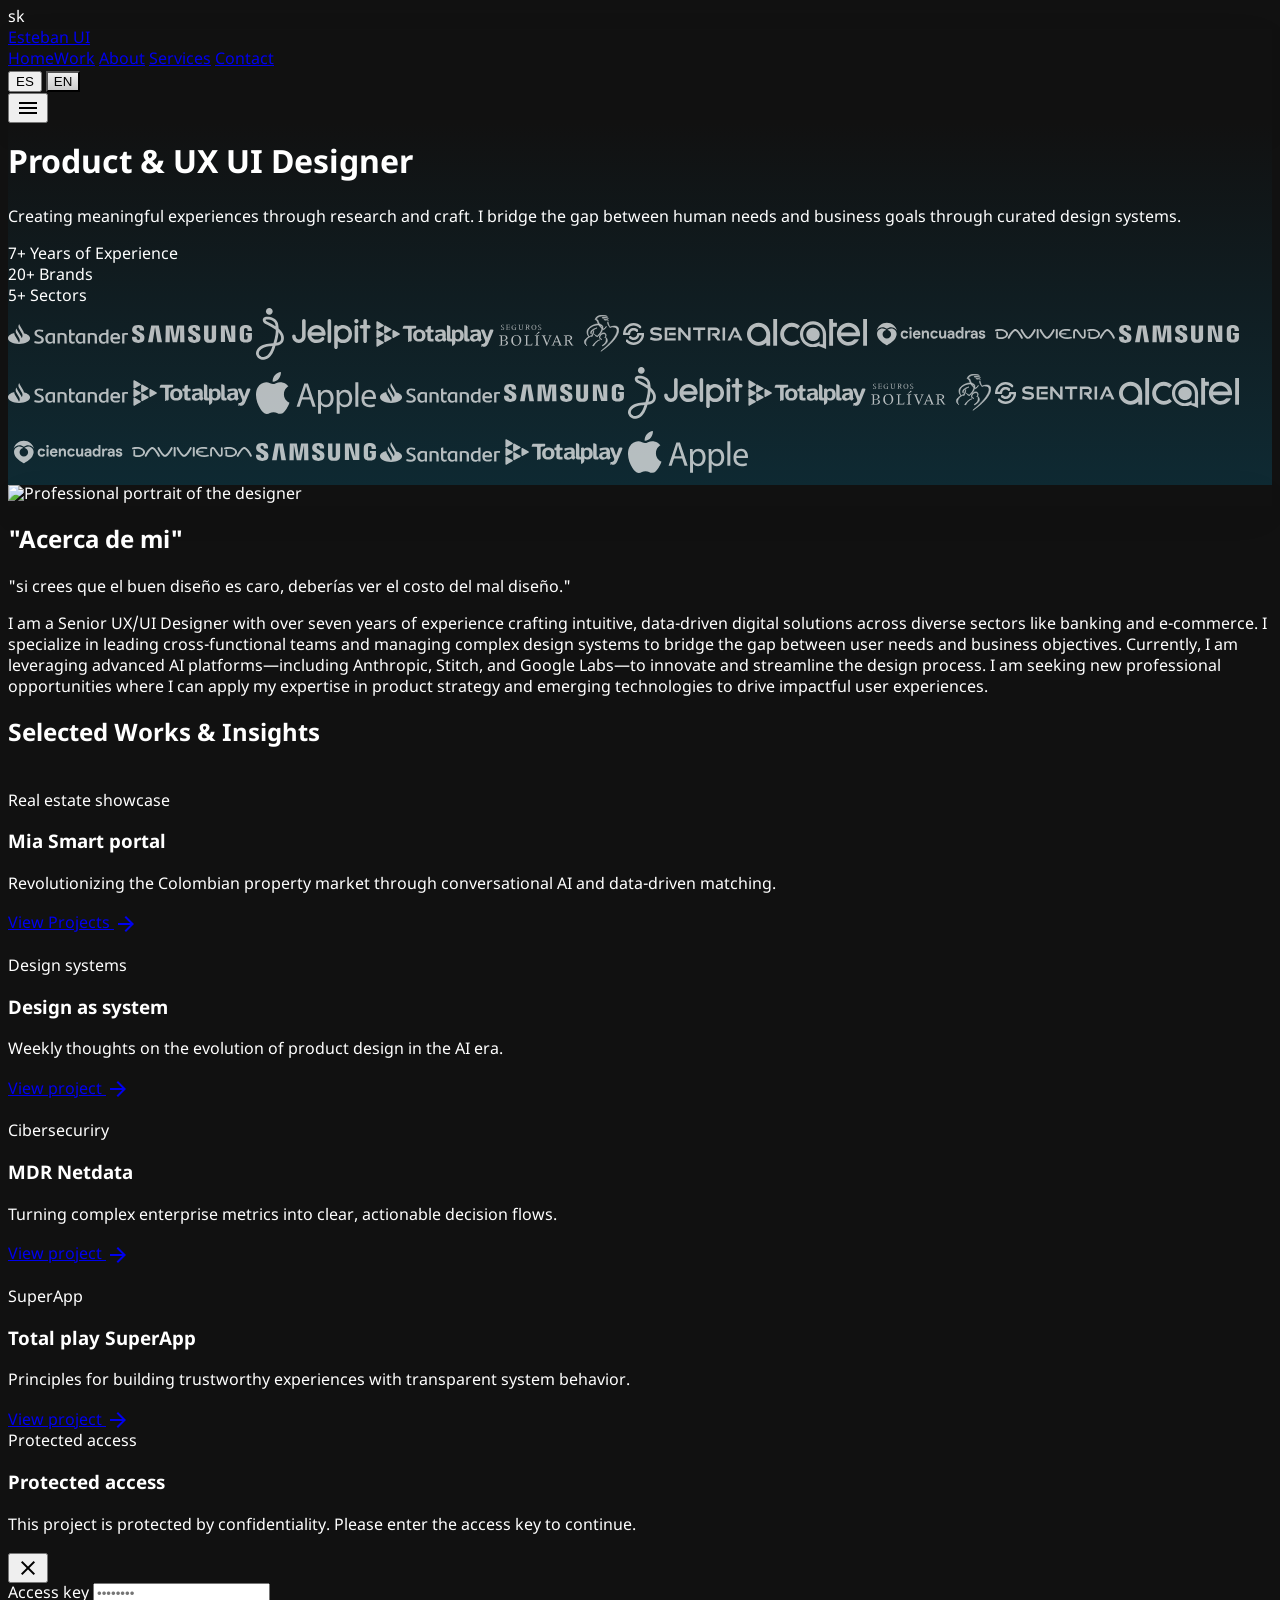
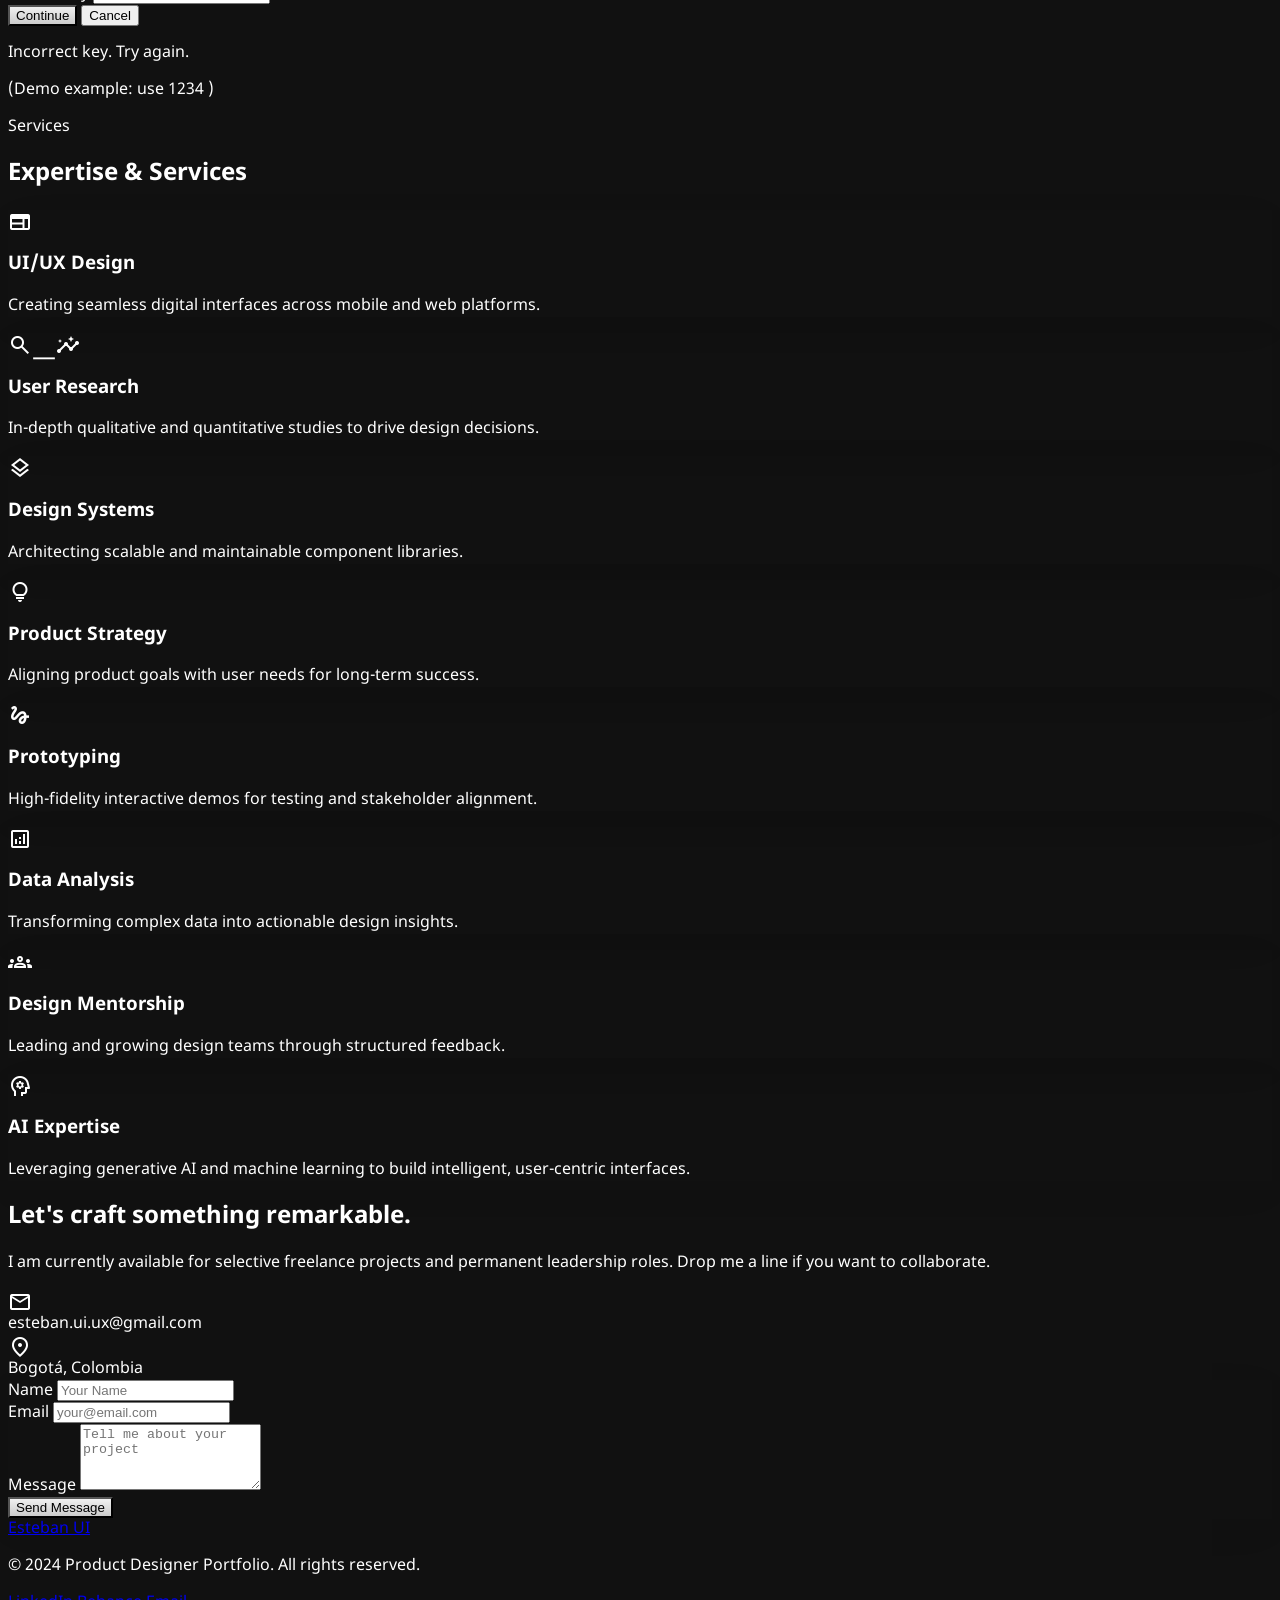
==== index.html @ 9562155f "Favicon" ====
<!DOCTYPE html>
sk<meta charset="utf-8">
<meta content="width=device-width, initial-scale=1.0" name="viewport">
<title>EstebanUI</title>
<link rel="icon" href="./Assets/favicon.png" type="image/png" sizes="32x32">
<link rel="apple-touch-icon" href="./Assets/favicon.png" type="image/png">
<link rel="shortcut icon" href="./Assets/favicon.png" type="image/png">
<!-- Google Fonts: Noto Sans Devanagari -->
<link href="https://fonts.googleapis.com/css2?family=Noto+Sans+Devanagari:wght@400;500;600;700&amp;display=swap" rel="stylesheet">
<!-- Material Symbols -->
<link href="https://fonts.googleapis.com/css2?family=Material+Symbols+Outlined:wght,FILL@100..700,0..1&amp;display=swap" rel="stylesheet">
<!-- Three.js Library -->
<script src="https://cdnjs.cloudflare.com/ajax/libs/three.js/r128/three.min.js"></script>
<!-- Tailwind CSS -->
<script src="https://cdn.tailwindcss.com?plugins=forms,container-queries"></script>
<script id="tailwind-config">
      tailwind.config = {
        darkMode: ["class"],
        theme: {
          extend: {
            "colors": {
                    "secondary-container": "#2a2a2a",
                    "primary-fixed": "#EB9100",
                    "error": "#ff5a5a",
                    "on-error": "#000000",
                    "on-secondary-fixed": "#f9f9f9",
                    "secondary-fixed-dim": "#3c3c3c",
                    "surface-bright": "#111111",
                    "on-secondary-container": "#d0d0d0",
                    "primary-container": "#EB9100",
                    "background": "#111111",
                    "surface-tint": "#79a6ff",
                    "on-tertiary-fixed-variant": "#872100",
                    "surface": "#111111",
                    "primary-fixed-dim": "#b6c4ff",
                    "secondary-fixed": "#2a2a2a",
                    "on-surface": "#ffffff",
                    "surface-container-lowest": "#0b0b0b",
                    "surface-container": "#1c1c1c",
                    "surface-variant": "#2b2b2b",
                    "on-secondary": "#000000",
                    "secondary": "#bdbdbd",
                    "primary": "#79a6ff",
                    "on-tertiary-fixed": "#000000",
                    "error-container": "#5a1515",
                    "surface-container-low": "#161616",
                    "on-tertiary-container": "#ffd9d0",
                    "on-primary-fixed": "#001551",
                    "outline": "#5f6b7a",
                    "on-background": "#ffffff",
                    "on-surface-variant": "#bcbcbc",
                    "tertiary-container": "#6a1600",
                    "tertiary-fixed-dim": "#ffb5a0",
                    "inverse-primary": "#79a6ff",
                    "on-error-container": "#ffd2d2",
                    "outline-variant": "#4b5464",
                    "tertiary-fixed": "#ffdbd1",
                    "on-primary-fixed-variant": "#0039b3",
                    "on-primary-container": "#e6edff",
                    "inverse-on-surface": "#0b0b0b",
                    "on-secondary-fixed-variant": "#dcdcdc",
                    "on-primary": "#ffffff",
                    "surface-container-highest": "#2a2a2a",
                    "inverse-surface": "#ededed",
                    "tertiary": "#ff9a70",
                    "surface-dim": "#0f0f0f",
                    "surface-container-high": "#232323",
                    "on-tertiary": "#000000"
            },
            "borderRadius": {
                    "DEFAULT": "0.25rem",
                    "lg": "0.5rem",
                    "xl": "0.75rem",
                    "full": "9999px"
            },
            "spacing": {
                    "margin-desktop": "64px",
                    "unit": "8px",
                    "section-gap": "128px",
                    "gutter": "32px",
                    "container-max": "1280px",
                    "margin-mobile": "24px"
            },
            "fontFamily": {
                    "body-md": ["'Noto Sans Devanagari'"],
                    "body-lg": ["'Noto Sans Devanagari'"],
                    "headline-lg": ["'Noto Sans Devanagari'"],
                    "headline-md": ["'Noto Sans Devanagari'"],
                    "headline-lg-mobile": ["'Noto Sans Devanagari'"],
                    "display-lg": ["'Noto Sans Devanagari'"],
                    "label-sm": ["'Noto Sans Devanagari'"]
            },
            "fontSize": {
                    "body-md": ["16px", {"lineHeight": "1.6", "fontWeight": "400"}],
                    "body-lg": ["18px", {"lineHeight": "1.6", "fontWeight": "400"}],
                    "headline-lg": ["48px", {"lineHeight": "1.2", "letterSpacing": "-0.01em", "fontWeight": "700"}],
                    "headline-md": ["32px", {"lineHeight": "1.3", "fontWeight": "600"}],
                    "headline-lg-mobile": ["36px", {"lineHeight": "1.2", "fontWeight": "700"}],
                    "display-lg": ["72px", {"lineHeight": "1.1", "letterSpacing": "-0.02em", "fontWeight": "700"}],
                    "label-sm": ["14px", {"lineHeight": "1.4", "letterSpacing": "0.05em", "fontWeight": "600"}]
            }
          },
        },
      }
    </script>
<link rel="stylesheet" href="styles.css">

<!-- Vanta (HALO) requires scripts + a target element in the DOM -->
<script src="https://cdnjs.cloudflare.com/ajax/libs/three.js/r134/three.min.js"></script>
<script src="https://cdn.jsdelivr.net/npm/vanta@latest/dist/vanta.halo.min.js"></script>
</head>
<body class="bg-background text-on-background font-body-md selection:bg-primary-fixed selection:text-on-primary-fixed dark">

<!-- Top Navigation -->
<nav class="fixed top-0 z-50 w-full bg-surface/80 backdrop-blur-xl transition-all duration-300">
<div class="flex justify-between items-center w-full px-margin-mobile md:px-margin-desktop py-4 max-w-container-max mx-auto">
<a class="font-headline-md text-headline-md text-on-surface tracking-tighter" href="#">Esteban UI</a>
<!-- Desktop Links -->
<div class="hidden md:flex gap-8 items-center">
<a href="#" class="text-primary font-bold border-b-2 border-primary pb-1 font-label-sm text-label-sm" data-i18n="home">Home</a><a class="font-label-sm text-label-sm text-secondary hover:text-primary transition-colors duration-300" href="#work" data-i18n="work">Work</a>
<a class="text-secondary hover:text-primary transition-colors duration-300 font-label-sm text-label-sm" href="#about" data-i18n="about">About</a>
<a class="text-secondary hover:text-primary transition-colors duration-300 font-label-sm text-label-sm" href="#services" data-i18n="services">Services</a>
<a class="text-secondary hover:text-primary transition-colors duration-300 font-label-sm text-label-sm" href="#contact" data-i18n="contact">Contact</a>
<div class="flex items-center gap-2 ml-3">
  <button type="button" class="lang-toggle-button rounded-full border border-outline-variant px-3 py-1 text-xs font-semibold" data-lang="es" aria-label="Cambiar a español">ES</button>
  <button type="button" class="lang-toggle-button rounded-full border border-outline-variant px-3 py-1 text-xs font-semibold" data-lang="en" aria-label="Switch to English">EN</button>
</div>
</div>
<!-- Mobile Menu Toggle -->
<button id="mobileMenuButton" aria-expanded="false" aria-controls="mobileMenu" class="md:hidden p-2 text-on-surface">
<span class="material-symbols-outlined">menu</span>
</button>
</div>
<div id="mobileMenu" class="mobile-menu md:hidden hidden mt-2 rounded-3xl border border-surface-variant bg-surface p-6 shadow-custom mx-margin-mobile md:mx-0">
<div class="flex flex-col gap-4">
<a href="#" class="text-primary font-bold border-b-2 border-primary pb-1 font-label-sm text-label-sm" data-i18n="home">Home</a>
<a class="font-label-sm text-label-sm text-secondary hover:text-primary transition-colors duration-300" href="#work" data-i18n="work">Work</a>
<a class="text-secondary hover:text-primary transition-colors duration-300 font-label-sm text-label-sm" href="#about" data-i18n="about">About</a>
<a class="text-secondary hover:text-primary transition-colors duration-300 font-label-sm text-label-sm" href="#services" data-i18n="services">Services</a>
<a class="text-secondary hover:text-primary transition-colors duration-300 font-label-sm text-label-sm" href="#contact" data-i18n="contact">Contact</a>
<div class="flex items-center gap-2 pt-2">
  <button type="button" class="lang-toggle-button rounded-full border border-outline-variant px-3 py-1 text-xs font-semibold" data-lang="es" aria-label="Cambiar a español">ES</button>
  <button type="button" class="lang-toggle-button rounded-full border border-outline-variant px-3 py-1 text-xs font-semibold" data-lang="en" aria-label="Switch to English">EN</button>
</div>
</div>
</div>
</nav>
<!-- Hero Section -->
<header id="heroSection" class="animated-gradient relative overflow-hidden h-screen flex flex-col justify-center items-center md:items-start md:text-left text-center md:px-[10%] px-0 pt-24 sm:pt-28">
<div class="max-w-3xl space-y-6 sm:space-y-8 mx-auto md:mx-0 md:pl-0 md:text-left">
	<h1 class="font-display-lg text-headline-lg-mobile sm:text-[44px] md:text-display-lg text-white leading-tight sm:leading-snug" data-i18n="heroTitle">
	                Product & UX UI &amp; Designer
	            </h1>
<p class="font-body-lg text-body-lg text-white/85 max-w-xl mx-auto md:mx-0" data-i18n="heroText">
                Creating meaningful experiences through research and craft. I bridge the gap between human needs and business goals through design systems.
            </p>
<div class="pt-8">
  <div class="flex flex-wrap justify-center md:justify-start gap-8 md:gap-24 mt-10 hero-stats">
  <div class="flex flex-col items-center">
    <span class="font-headline-md text-headline-md text-white font-bold">7+</span>
    <span class="font-label-sm text-label-sm text-white/80 uppercase tracking-widest" data-i18n="years">Years of Experience</span>
  </div>
  <div class="flex flex-col items-center">
    <span class="font-headline-md text-headline-md text-white font-bold">20+</span>
    <span class="font-label-sm text-label-sm text-white/80 uppercase tracking-widest" data-i18n="brands">Brands</span>
  </div>
  <div class="flex flex-col items-center">
    <span class="font-headline-md text-headline-md text-white font-bold">5+</span>
    <span class="font-label-sm text-label-sm text-white/80 uppercase tracking-widest" data-i18n="sectors">Sectors</span>
  </div>
<!-- Clients Carousel (infinite) -->
<section class="py-6 overflow-hidden bg-transparent w-screen max-w-none" aria-label="Clients">
  <div class="flex items-center gap-16 py-4 overflow-hidden w-screen max-w-none">
    <div class="clients-marquee flex items-center gap-16 py-4 whitespace-nowrap w-max" aria-hidden="true">
      <div class="clients-marquee__track flex items-center gap-16 shrink-0 w-max" aria-hidden="true">
        <!-- Set 1 -->
        <div class="logo-item"><img src="Assets/Banco_Santander_Logotipo%201.svg" alt="Santander" class="client-logo" /></div>
        <div class="logo-item"><img src="Assets/Samsung.svg" alt="Samsung" class="client-logo" /></div>
        <div class="logo-item"><img src="Assets/logo_jelpit_color%201.svg" alt="Jelpit" class="client-logo" /></div>
        <div class="logo-item"><img src="Assets/totalplay%201.svg" alt="Total Play" class="client-logo" /></div>
        <div class="logo-item"><img src="Assets/Seguros%20Bolivar.svg" alt="Grupo Bolívar" class="client-logo" /></div>
        <div class="logo-item"><img src="Assets/Sentria%201.svg" alt="Sentria" class="client-logo" /></div>
        <div class="logo-item"><img src="Assets/Alcatel_logo_2016%201.svg" alt="Alcatel" class="client-logo" /></div>
        <div class="logo-item"><img src="Assets/Logotipo%20Ciencuadras.svg" alt="Ciencuadras" class="client-logo" /></div>
        <div class="logo-item"><img src="Assets/Group.svg" alt="Group" class="client-logo" /></div>
        <div class="logo-item"><img src="Assets/Samsung.svg" alt="Samsung" class="client-logo" /></div>
        <div class="logo-item"><img src="Assets/Banco_Santander_Logotipo%201.svg" alt="Santander" class="client-logo" /></div>
        <div class="logo-item"><img src="Assets/totalplay%201.svg" alt="Total Play" class="client-logo" /></div>
        <div class="logo-item"><img src="Assets/apple-seeklogo.svg" alt="Apple" class="client-logo" /></div>

        <!-- Set 2 (duplicado para loop infinito) -->
        <div class="logo-item"><img src="Assets/Banco_Santander_Logotipo%201.svg" alt="Santander" class="client-logo" /></div>
        <div class="logo-item"><img src="Assets/Samsung.svg" alt="Samsung" class="client-logo" /></div>
        <div class="logo-item"><img src="Assets/logo_jelpit_color%201.svg" alt="Jelpit" class="client-logo" /></div>
        <div class="logo-item"><img src="Assets/totalplay%201.svg" alt="Total Play" class="client-logo" /></div>
        <div class="logo-item"><img src="Assets/Seguros%20Bolivar.svg" alt="Grupo Bolívar" class="client-logo" /></div>
        <div class="logo-item"><img src="Assets/Sentria%201.svg" alt="Sentria" class="client-logo" /></div>
        <div class="logo-item"><img src="Assets/Alcatel_logo_2016%201.svg" alt="Alcatel" class="client-logo" /></div>
        <div class="logo-item"><img src="Assets/Logotipo%20Ciencuadras.svg" alt="Ciencuadras" class="client-logo" /></div>
        <div class="logo-item"><img src="Assets/Group.svg" alt="Group" class="client-logo" /></div>
        <div class="logo-item"><img src="Assets/Samsung.svg" alt="Samsung" class="client-logo" /></div>
        <div class="logo-item"><img src="Assets/Banco_Santander_Logotipo%201.svg" alt="Santander" class="client-logo" /></div>
        <div class="logo-item"><img src="Assets/totalplay%201.svg" alt="Total Play" class="client-logo" /></div>
        <div class="logo-item"><img src="Assets/apple-seeklogo.svg" alt="Apple" class="client-logo" /></div>
      </div>
    </div>
  </div>
</section>
</div></div>
</div>
</header>
<!-- About Me Section -->
<section class="py-section-gap px-margin-mobile md:px-margin-desktop max-w-container-max mx-auto grid grid-cols-1 md:grid-cols-2 gap-gutter items-start" id="about">
<div class="md:sticky top-32">
<div class="overflow-hidden rounded-xl shadow-custom aspect-[4/5] w-full">
<img alt="Professional portrait of the designer" class="w-full h-full object-cover" data-alt="A professional portrait of a product designer in a well-lit minimalist studio. The lighting is soft and high-key, emphasizing a clean modern light-mode aesthetic. The individual has a confident yet approachable expression, wearing a simple high-quality charcoal sweater. The background is a soft-focus architectural space with clean lines and a neutral color palette of off-whites and subtle greys, aligning with a premium editorial design style." src="https://lh3.googleusercontent.com/aida-public/[base64]">
</div>
</div>
<div class="space-y-8 md:pl-8">
<h2 class="font-headline-lg text-headline-lg text-on-surface" data-i18n="About me">"Acerca de mi"</h2>
<div class="font-headline-md text-headline-md leading-relaxed text-secondary italic opacity-80" data-i18n="philosophyQuote">"si crees que el buen diseño es caro, deberías ver el costo del mal diseño."</div>
<div class="font-body-lg text-lg leading-loose text-on-surface-variant space-y-6">
<p class="" data-i18n="aboutBio">
I am a Senior UX/UI Designer with over seven years of experience crafting intuitive, data-driven digital solutions across diverse sectors like banking and e-commerce. I specialize in leading cross-functional teams and managing complex design systems to bridge the gap between user needs and business objectives. Currently, I am leveraging advanced AI platforms—including Anthropic, Stitch, and Google Labs—to innovate and streamline the design process. I am seeking new professional opportunities where I can apply my expertise in product strategy and emerging technologies to drive impactful user experiences.
</p>
</div>
</div>
</section>

<!-- My Work Section -->
<section class="py-section-gap px-margin-mobile md:px-margin-desktop max-w-container-max mx-auto" id="work">
<h2 class="font-headline-lg text-headline-lg text-on-surface mb-12 text-headline-lg-mobile md:text-headline-lg">Selected Works &amp; Insights</h2>
<div class="grid grid-cols-1 md:grid-cols-2 gap-8">
<!-- Card 1: 3D Holographic Project Showcase -->
<div class="tilt-container group h-[400px]">
<div class="tilt-card w-full h-full relative overflow-hidden rounded-xl bg-on-surface shadow-2xl flex flex-col justify-end p-8 border border-white/10">
<!-- Holographic Background -->
<div class="absolute inset-0 z-0 bg-[#000000]">
<img alt="" class="absolute inset-0 w-full h-full object-cover opacity-20" src="https://img.computing.es/wp-content/uploads/2024/03/22155324/IA-2.jpg.webp" /> 
<div class="threejs-scene-container absolute inset-0 w-full h-full pointer-events-none opacity-60" data-animation-id="ANIMATION_53"></div>
</div>
<!-- Content Overlay -->
<div class="relative z-10 flex flex-col h-full justify-between">
<div>
<span class="inline-block px-3 py-1 rounded-full bg-primary/20 text-primary border border-primary/30 font-label-sm text-label-sm uppercase tracking-wider mb-4" data-i18n="workCard1Tag">Realestate showcase</span>
</div>
<div>
<h3 class="font-headline-lg text-headline-lg text-white mb-4 drop-shadow-lg" data-i18n="workCard1Title">Mia Smart portal</h3>
<p class="text-white/70 font-body-md max-w-md mb-6 line-clamp-2" data-i18n="workCard1OverlayText">Revolutionizing the Colombian property market through conversational AI and data-driven matching.</p>
<a class="inline-flex items-center text-primary font-bold group/link" href="/studycasemia.html">
                    <span data-i18n="workCard1LinkText">View Projects</span> <span class="material-symbols-outlined ml-2 group-hover/link:translate-x-2 transition-transform">arrow_forward</span>
</a>
</div>
</div>
</div>
</div>
<!-- Card 2: 3D Holographic Insights -->
<div class="tilt-container group h-[400px]">
<div class="tilt-card w-full h-full relative overflow-hidden rounded-xl bg-on-surface shadow-2xl flex flex-col justify-end p-8 border border-white/10">
<!-- Holographic Background -->
<div class="absolute inset-0 z-0 bg-[#000000]">
  <img alt="" class="absolute inset-0 w-full h-full object-cover opacity-20" src="https://images.squarespace-cdn.com/content/v1/5d139a978680e80001bede30/632e4108-b8cc-4b79-b13c-8ae9560181da/01+ACI+Speedpay+2.0+Design+System+-+Dark+Mode+copy.webp" /> 
<div class="threejs-scene-container absolute inset-0 w-full h-full pointer-events-none opacity-60" data-animation-id="ANIMATION_53"></div>
</div>
<!-- Content Overlay -->
<div class="relative z-10 flex flex-col h-full justify-between">
<div>
<span class="inline-block px-3 py-1 rounded-full bg-primary/20 text-primary border border-primary/30 font-label-sm text-label-sm uppercase tracking-wider mb-4" data-i18n="workCard2Tag">Design systems</span>
</div>
<div>
<h3 class="font-headline-lg text-headline-lg text-white mb-4 drop-shadow-lg" data-i18n="workCard2Title">Design as system</h3>
<p class="text-white/70 font-body-md max-w-md mb-6 line-clamp-2" data-i18n="workCard2OverlayText">Weekly thoughts on the evolution of product design in the AI era.</p>
<a class="inline-flex items-center text-primary font-bold group/link" href="/designsystems.html" aria-label="View project" data-protected-project data-target-href="/designsystems.html">
                    <span data-i18n="workCard2LinkText">View project</span>
                    <span class="material-symbols-outlined ml-2 group-hover/link:translate-x-2 transition-transform">arrow_forward</span>
</a>
</div>
</div>
</div>
</div>

<!-- Card 3: 3D Holographic Project Showcase -->
<div class="tilt-container group h-[400px]">
<div class="tilt-card w-full h-full relative overflow-hidden rounded-xl bg-on-surface shadow-2xl flex flex-col justify-end p-8 border border-white/10">
<!-- Holographic Background -->
<div class="absolute inset-0 z-0 bg-[#000000]">
  <img alt="" class="absolute inset-0 w-full h-full object-cover opacity-20" src="https://res.cloudinary.com/dsbdjteyj/image/upload/v1781302583/Sentria_portada_prixli.webp" />
  <div class="threejs-scene-container absolute inset-0 w-full h-full pointer-events-none opacity-60" data-animation-id="ANIMATION_53"></div>
</div>
<!-- Content Overlay -->
<div class="relative z-10 flex flex-col h-full justify-between">
<div>
<span class="inline-block px-3 py-1 rounded-full bg-primary/20 text-primary border border-primary/30 font-label-sm text-label-sm uppercase tracking-wider mb-4">Cibersecuriry</span>
</div>
<div>
<h3 class="font-headline-lg text-headline-lg text-white mb-4 drop-shadow-lg">MDR Netdata</h3>
<p class="text-white/70 font-body-md max-w-md mb-6 line-clamp-2">Turning complex enterprise metrics into clear, actionable decision flows.</p>
<a class="inline-flex items-center text-primary font-bold group/link" href="/works.html" data-protected-project data-target-href="/works.html" aria-label="View project">
                    <span>View project</span>
                    <span class="material-symbols-outlined ml-2 group-hover/link:translate-x-2 transition-transform">arrow_forward</span>
</a>
</div>
</div>
</div>
</div>

<!-- Card 4: 3D Holographic Insights -->
<div class="tilt-container group h-[400px]">
<div class="tilt-card w-full h-full relative overflow-hidden rounded-xl bg-on-surface shadow-2xl flex flex-col justify-end p-8 border border-white/10">
<!-- Holographic Background -->
<div class="absolute inset-0 z-0 bg-[#000000]">
  <img alt="" class="absolute inset-0 w-full h-full object-cover opacity-20" src="https://res.cloudinary.com/dsbdjteyj/image/upload/v1781302584/totalPlayPortada_wlbvhj.webp" />
  <div class="threejs-scene-container absolute inset-0 w-full h-full pointer-events-none opacity-60" data-animation-id="ANIMATION_53"></div>
</div>
<!-- Content Overlay -->
<div class="relative z-10 flex flex-col h-full justify-between">
<div>
<span class="inline-block px-3 py-1 rounded-full bg-primary/20 text-primary border border-primary/30 font-label-sm text-label-sm uppercase tracking-wider mb-4">SuperApp</span>
</div>
<div>
<h3 class="font-headline-lg text-headline-lg text-white mb-4 drop-shadow-lg">Total play SuperApp</h3>
<p class="text-white/70 font-body-md max-w-md mb-6 line-clamp-2">Principles for building trustworthy experiences with transparent system behavior.</p>
<a class="inline-flex items-center text-primary font-bold group/link" href="/designsystems.html" data-protected-project data-target-href="/designsystems.html" aria-label="View project">
                    <span>View project</span>
                    <span class="material-symbols-outlined ml-2 group-hover/link:translate-x-2 transition-transform">arrow_forward</span>
</a>
</div>
</div>
</div>
</div>

<!-- Protected Access Modal -->
<div id="protected-access-modal" class="fixed inset-0 z-[100] hidden" role="dialog" aria-modal="true" aria-labelledby="protected-access-title">
  <div class="absolute inset-0 bg-black/70 backdrop-blur-sm"></div>
  <div class="relative w-full h-full flex items-center justify-center px-margin-mobile md:px-margin-desktop">
    <div class="w-full max-w-xl rounded-2xl border border-white/10 bg-surface-container-lowest shadow-2xl overflow-hidden">
      <div class="p-6 md:p-8 border-b border-white/10">
        <div class="flex items-start justify-between gap-4">
          <div>
<div class="inline-flex items-center gap-2 px-3 py-1 rounded-full bg-primary/20 text-primary border border-primary/30 font-label-sm text-label-sm uppercase tracking-wider mb-4" data-i18n="protectedAccessPill">Acceso protegido</div>
<h3 id="protected-access-title" class="font-headline-md text-headline-md text-on-surface mb-2" data-i18n="protectedAccessTitle">Acceso protegido</h3>
            <p class="text-on-surface-variant/90 font-body-md" data-i18n="protectedAccessDescription">Este proyecto está protegido por confidencialidad. Por favor, introduce la clave de acceso para continuar.</p>
          </div>
          <button type="button" id="protected-access-close" aria-label="Cerrar" class="p-2 rounded-full hover:bg-white/5 transition-colors">
            <span class="material-symbols-outlined text-on-surface">close</span>
          </button>
        </div>
      </div>

      <div class="p-6 md:p-8">
        <div class="space-y-6">
          <div>
<label for="protected-access-key" class="block font-label-sm text-label-sm text-secondary uppercase tracking-widest mb-2" data-i18n="protectedAccessKeyLabel">Clave de acceso</label>
            <input id="protected-access-key" type="password" inputmode="text" autocomplete="off" class="w-full bg-transparent border-0 border-b border-outline focus:border-primary focus:ring-0 transition-colors py-4 font-body-md text-on-surface" placeholder="••••••••" />
          </div>

          <div class="flex flex-col sm:flex-row gap-4">
<button type="button" id="protected-access-submit" class="w-full sm:flex-1 bg-[#FF9000] text-on-primary py-4 rounded-full font-label-sm text-label-sm hover:opacity-90 active:scale-95 transition-all uppercase tracking-widest font-bold" data-i18n="protectedAccessSubmit">Continue</button>
<button type="button" id="protected-access-cancel" class="w-full sm:flex-1 bg-transparent text-on-surface py-4 rounded-full border border-white/10 font-label-sm text-label-sm hover:bg-white/5 active:scale-95 transition-all uppercase tracking-widest font-bold" data-i18n="protectedAccessCancel">Cancel</button>
          </div>

<p id="protected-access-error" class="hidden text-error font-body-md" data-i18n="protectedAccessError">Incorrect key. Try again.</p>
<p class="text-on-surface-variant/80 font-body-md text-sm"><span data-i18n="protectedAccessExample">(Ejemplo demo: usa </span><span class="text-primary font-bold" data-i18n="protectedAccessExampleKey">1234</span><span data-i18n="protectedAccessExampleSuffix"> )</span></p>
        </div>
      </div>
    </div>
  </div>
</div>

</section>


<!-- Skills & Services -->
<section class="py-section-gap bg-surface-container-low px-margin-mobile md:px-margin-desktop" id="services">
<div class="max-w-container-max mx-auto">
<div class="mb-16 text-center">
<span class="font-label-sm text-label-sm text-primary uppercase tracking-widest" data-i18n="services">Capabilities</span>
<h2 class="font-headline-lg text-headline-lg text-on-surface mt-4" data-i18n="expertise">Expertise &amp; Services</h2>
</div>
<div class="grid grid-cols-1 sm:grid-cols-2 lg:grid-cols-4 gap-gutter">
<!-- Skill 1 -->
<div class="p-8 bg-surface-container-lowest rounded-xl shadow-custom group hover:-translate-y-2 transition-transform duration-300">
<span class="material-symbols-outlined text-4xl text-primary mb-4" data-icon="web">web</span>
<h3 class="font-headline-md text-[20px] text-on-surface mb-2" data-i18n="servicesCard1Title">UI/UX Design</h3>
<p class="text-secondary font-body-md" data-i18n="servicesCard1Desc">Creating seamless digital interfaces across mobile and web platforms.</p>
</div>
<!-- Skill 2 -->
<div class="p-8 bg-surface-container-lowest rounded-xl shadow-custom group hover:-translate-y-2 transition-transform duration-300">
<span class="material-symbols-outlined text-4xl text-primary mb-4" data-icon="search_insights">search_insights</span>
<h3 class="font-headline-md text-[20px] text-on-surface mb-2" data-i18n="servicesCard2Title">User Research</h3>
<p class="text-secondary font-body-md" data-i18n="servicesCard2Desc">In-depth qualitative and quantitative studies to drive design decisions.</p>
</div>
<!-- Skill 3 -->
<div class="p-8 bg-surface-container-lowest rounded-xl shadow-custom group hover:-translate-y-2 transition-transform duration-300">
<span class="material-symbols-outlined text-4xl text-primary mb-4" data-icon="layers">layers</span>
<h3 class="font-headline-md text-[20px] text-on-surface mb-2" data-i18n="servicesCard3Title">Design Systems</h3>
<p class="text-secondary font-body-md" data-i18n="servicesCard3Desc">Architecting scalable and maintainable component libraries.</p>
</div>
<!-- Skill 4 -->
<div class="p-8 bg-surface-container-lowest rounded-xl shadow-custom group hover:-translate-y-2 transition-transform duration-300">
<span class="material-symbols-outlined text-4xl text-primary mb-4" data-icon="lightbulb">lightbulb</span>
<h3 class="font-headline-md text-[20px] text-on-surface mb-2" data-i18n="servicesCard4Title">Product Strategy</h3>
<p class="text-secondary font-body-md" data-i18n="servicesCard4Desc">Aligning product goals with user needs for long-term success.</p>
</div>
<!-- Skill 5 -->
<div class="p-8 bg-surface-container-lowest rounded-xl shadow-custom group hover:-translate-y-2 transition-transform duration-300">
<span class="material-symbols-outlined text-4xl text-primary mb-4" data-icon="gesture">gesture</span>
<h3 class="font-headline-md text-[20px] text-on-surface mb-2" data-i18n="servicesCard5Title">Prototyping</h3>
<p class="text-secondary font-body-md" data-i18n="servicesCard5Desc">High-fidelity interactive demos for testing and stakeholder alignment.</p>
</div>
<!-- Skill 6 -->
<div class="p-8 bg-surface-container-lowest rounded-xl shadow-custom group hover:-translate-y-2 transition-transform duration-300">
<span class="material-symbols-outlined text-4xl text-primary mb-4" data-icon="analytics">analytics</span>
<h3 class="font-headline-md text-[20px] text-on-surface mb-2" data-i18n="servicesCard6Title">Data Analysis</h3>
<p class="text-secondary font-body-md" data-i18n="servicesCard6Desc">Transforming complex data into actionable design insights.</p>
</div>
<!-- Skill 7 -->
<div class="p-8 bg-surface-container-lowest rounded-xl shadow-custom group hover:-translate-y-2 transition-transform duration-300">
<span class="material-symbols-outlined text-4xl text-primary mb-4" data-icon="groups">groups</span>
<h3 class="font-headline-md text-[20px] text-on-surface mb-2" data-i18n="servicesCard7Title">Design Mentorship</h3>
<p class="text-secondary font-body-md" data-i18n="servicesCard7Desc">Leading and growing design teams through structured feedback.</p>
</div>
<!-- Skill 8 -->
<div class="p-8 bg-surface-container-lowest rounded-xl shadow-custom group hover:-translate-y-2 transition-transform duration-300">
<span class="material-symbols-outlined text-4xl text-primary mb-4" data-icon="terminal">psychology</span>
<h3 class="font-headline-md text-[20px] text-on-surface mb-2" data-i18n="servicesCard8Title">AI Expertise</h3>
<p class="text-secondary font-body-md" data-i18n="servicesCard8Desc">Leveraging generative AI and machine learning to build intelligent, user-centric interfaces.</p>
</div>
</div>
</div>
</section>


<!-- Contact Form -->
<section class="py-section-gap px-margin-mobile md:px-margin-desktop max-w-container-max mx-auto" id="contact">
<div class="grid grid-cols-1 md:grid-cols-2 gap-gutter items-center">
<div>
<h2 class="font-headline-lg text-headline-lg text-on-surface mb-6" data-i18n="contactTitle">Let's craft something remarkable.</h2>
<p class="text-body-lg text-secondary mb-12 max-w-md" data-i18n="contactText">I am currently available for selective freelance projects and permanent leadership roles. Drop me a line if you want to collaborate.</p>
<div class="space-y-4">
<div class="flex items-center gap-4">
<div class="w-12 h-12 rounded-full bg-[#323232] flex items-center justify-center">
<span class="material-symbols-outlined text-[#ffffff]">mail</span>
</div>
<span class="font-body-md text-on-surface">esteban.ui.ux@gmail.com</span>
</div>
<div class="flex items-center gap-4">
<div class="w-12 h-12 rounded-full bg-[#323232] flex items-center justify-center">
<span class="material-symbols-outlined text-[#ffffff]">location_on</span>
</div>
<span class="font-body-md text-on-surface">Bogotá, Colombia</span>
</div>
</div>
</div>
<div class="bg-surface-container-lowest p-8 md:p-12 rounded-xl shadow-custom">
<form class="space-y-8" method="POST" action="https://formspree.io/f/xwvzvyek">
<div>
<label class="block font-label-sm text-label-sm text-secondary uppercase mb-2" data-i18n="nameLabel">Name</label>
<input class="w-full bg-transparent border-0 border-b border-outline focus:border-primary focus:ring-0 transition-colors py-4 font-body-md" placeholder="Your Name" data-i18n-placeholder="namePlaceholder" type="text" name="name" data-i18n="namePlaceholder">
</div>
<div>
<label class="block font-label-sm text-label-sm text-secondary uppercase mb-2" data-i18n="emailLabel">Email</label>
<input class="w-full bg-transparent border-0 border-b border-outline focus:border-primary focus:ring-0 transition-colors py-4 font-body-md" placeholder="your@email.com" type="email" name="email" data-i18n="emailPlaceholder">
</div>
<div>
<label class="block font-label-sm text-label-sm text-secondary uppercase mb-2" data-i18n="messageLabel">Message</label>
<textarea class="w-full bg-transparent border-0 border-b border-outline focus:border-primary focus:ring-0 transition-colors py-4 font-body-md" placeholder="Tell me about your project" rows="4" name="message" data-i18n="messagePlaceholder"></textarea>
</div>
<button class="w-full bg-[#FF9000] text-on-primary py-4 rounded-full font-label-sm text-label-sm hover:opacity-90 active:scale-95 transition-all uppercase tracking-widest font-bold" type="submit" data-i18n="sendMessageButton">Send Message</button>
</form>
</div>
</div>
</section>
<!-- Footer -->
<footer class="bg-surface border-t border-outline-variant">
<div class="flex flex-col md:flex-row justify-between items-center w-full px-margin-mobile md:px-margin-desktop py-12 max-w-container-max mx-auto">
<div class="mb-8 md:mb-0 text-center md:text-left">
<a class="font-headline-md text-headline-md text-on-surface mb-2 block" href="#">Esteban UI</a>
<p class="text-secondary font-label-sm text-label-sm" data-i18n="footerCopyright">© 2024 Product Designer Portfolio. All rights reserved.</p>
</div>
<div class="flex gap-8 items-center">
<a class="text-secondary hover:text-primary transition-colors duration-300 font-label-sm text-label-sm inline-flex items-center gap-2" href="https://www.linkedin.com/in/esteban-uxui/" data-i18n="footerLinkedIn">LinkedIn</a>
<a class="text-secondary hover:text-primary transition-colors duration-300 font-label-sm text-label-sm inline-flex items-center gap-2" href="https://www.behance.net/esteban_uxui" data-i18n="footerBehance">Behance</a>
<a class="text-secondary hover:text-primary transition-colors duration-300 font-label-sm text-label-sm inline-flex items-center gap-2" href="mailto:esteban.ui.ux@gmail.com" data-i18n="footerEmail">Email</a>
</div>
</div>
</footer>

    <script src="script.js" defer></script>

    <!-- Vanta HALO background (attach after DOM exists) -->
    <script>
      (function () {
        const init = () => {
          const el = document.querySelector("#heroSection");
          if (!el || !window.VANTA || !window.VANTA.HALO) return;

          // Evita inicializar dos veces (por si hay recargas parciales)
          if (el.dataset.vantaInitialized === "true") return;
          el.dataset.vantaInitialized = "true";

          window.VANTA.HALO({
            el: "#heroSection",
            mouseControls: true,
            touchControls: true,
            gyroControls: false,
            minHeight: 200.0,
            minWidth: 200.0,
            baseColor: 0x0,
            backgroundColor: 0x0,
            xOffset: 0.15,
            yOffset: 0.07,
            // opcional: deja el canvas detrás del contenido
            backgroundAlpha: 0.0
          });
        };

        if (document.readyState === "loading") {
          document.addEventListener("DOMContentLoaded", init, { once: true });
        } else {
          init();
        }
      })();
    </script>

</body></html>
---- styles.css ----
.material-symbols-outlined {
  font-variation-settings: 'FILL' 0, 'wght' 400, 'GRAD' 0, 'opsz' 24;
  vertical-align: middle;
}

html {
  scroll-behavior: smooth;
  scroll-snap-type: y proximity;
}

body {
  font-family: 'Noto Sans Devanagari', sans-serif;
  scroll-snap-type: y proximity;
  scroll-padding-top: 5rem;
  background: #111111;
  color: #ffffff;
}


header,
section,
footer {
  scroll-snap-align: start;
}

#heroSection {
  background-color: transparent !important;
}

/* Vanta canvas detrás del contenido */
#heroSection {
  position: relative;
}

#heroSection .vanta-canvas {
  position: absolute;
  inset: 0;
  width: 100%;
  height: 100%;
  z-index: 0;
}

#heroSection > * {
  position: relative;
  z-index: 1;
}


.animated-gradient {
  position: relative;
  background: linear-gradient(0deg, #0b0b0b 0%, #111111 20%, #000000 40%, #0f2a33 60%, #111111 100%);
  background-size: 250% 250%;
  animation: gradient-wave-v 8s ease-out alternate infinite;
  overflow: hidden;
}


@keyframes gradient-wave-v {
  0% { background-position: 50% 0%; }
  50% { background-position: 50% 100%; }
  100% { background-position: 50% 0%; }
}


#heroSection > * {
  position: relative;
  z-index: 1;
}

.vanta-canvas {
  background: transparent !important;
}

.logo-item {
  display: inline-flex;
  align-items: center;
  justify-content: center;
  min-width: 90px;
}

.client-logo {
  height: 52px;
  width: auto;
  max-width: 120px;
  object-fit: contain;
  /* Logos en blanco con opacidad 70% para contraste */
  filter: brightness(0) invert(1) opacity(0.7);
  transition: transform 0.3s ease, filter 0.3s ease, opacity 0.3s ease;
}

.logo-item:hover .client-logo {
  transform: scale(1.05);
  filter: brightness(0) invert(1) opacity(1);
}

.clients-marquee {
  /* La animación la controla JS para asegurar loop perfecto sin salto */
  animation: none;
  will-change: transform;
}

nav {
  transition: background-color 0.3s ease, padding 0.3s ease, box-shadow 0.3s ease;
}

.shadow-custom {
  box-shadow: 0 10px 40px rgba(18, 18, 18, 0.04);
  transition: transform 0.3s ease, box-shadow 0.3s ease;
}

.shadow-custom:hover {
  transform: translateY(-3px);
}

.project-card img,
.group img {
  transition: transform 0.5s ease;
}

.project-card:hover img,
.group:hover img {
  transform: scale(1.05);
}

.animate-marquee {
  animation: marquee 30s linear infinite;
}

@keyframes marquee {
  0% {
    transform: translateX(0);
  }
  100% {
    transform: translateX(-50%);
  }
}

.mobile-menu {
  transition: max-height 0.35s ease, opacity 0.3s ease, transform 0.3s ease;
  transform-origin: top;
}

.mobile-menu.hidden {
  opacity: 0;
  max-height: 0;
  overflow: hidden;
  transform: translateY(-8px);
}

.mobile-menu:not(.hidden) {
  opacity: 1;
  max-height: 100vh;
  transform: translateY(0);
}

button,
a {
  transition: color 0.25s ease, background-color 0.25s ease, transform 0.25s ease;
}

/* Accesibilidad (modo dark): mejor contraste para elementos interactivos */
button:focus-visible,
a:focus-visible {
  outline: 2px solid rgba(0, 122, 255, 0.55);
  outline-offset: 3px;
}

/* Botones sólidos: leve degradado para profundidad sin perder contraste */
/* Nota: usamos selectores por atributo (evita problemas con clases Tailwind como bg-[#FF9000]) */
button[class*="bg-primary"],
button[class*="bg-on-primary"],
button[class*="bg-surface"],
button[class*="bg-surface-container-lowest"],
button.bg-primary,
button.bg-on-primary,
button.bg-surface,
button.bg-surface-container-lowest {
  background-image: linear-gradient(180deg, rgba(255,255,255,0.08), rgba(0,0,0,0.15));
}

/* El botón naranja usa bg-[#FF9000]; lo cubrimos con un selector de substring sin romper CSS */
button[class*="#FF9000"] {
  background-image: linear-gradient(180deg, rgba(255,255,255,0.08), rgba(0,0,0,0.15));
}

/* Evita estilos duplicados de focus: se sobreponen en varias reglas existentes */
/* input/textarea ya gestionan outline:none arriba; aquí solo dejamos la accesibilidad */


.reveal {
  opacity: 0;
  transform: translateY(24px);
  transition: opacity 0.7s ease, transform 0.7s cubic-bezier(0.16, 1, 0.3, 1);
}

.reveal.is-visible {
  opacity: 1;
  transform: translateY(0);
}

button:focus-visible,
a:focus-visible {
  outline: 2px solid rgba(0, 65, 200, 0.35);
  outline-offset: 2px;
}

input:focus,
textarea:focus {
  outline: none;
}


@media (max-width: 768px) {
  .font-display-lg {
    font-size: 2.5rem;
    line-height: 1.15;
  }

  /* Centrado visual de métricas en mobile */
  #heroSection {
    text-align: center;
  }

  .hero-stats {
    gap: 14px;
    justify-content: center;
    text-align: center;
  }

  /* Carrusel: evita que el w-screen + overflow genere sesgo hacia la derecha */
  .clients-marquee {
    width: 100vw;
    margin-left: calc(50% - 50vw);
    margin-right: calc(50% - 50vw);
    display: flex;
    justify-content: center;
  }

  .clients-marquee__track {
    width: max-content;
    margin: 0 auto;
  }

.mobile-only-heading {
    font-size: 2rem;
    line-height: 1.2;
  }
}

/* ===== Selected Works holographic (Three.js) ===== */
.tilt-container {
  perspective: 900px;
  transform-style: preserve-3d;
}

/* Fondo canvas detrás del texto */
.threejs-scene-container {
  position: absolute;
  inset: 0;
  width: 100%;
  height: 100%;
  border-radius: inherit;
  overflow: hidden;
  z-index: 0;
  pointer-events: none;
}

.threejs-scene-container canvas {
  width: 100% !important;
  height: 100% !important;
  display: block;
  transform: translateZ(-1px);
}

/* Asegura que el contenido se mantenga arriba */
#work .tilt-card {
  position: relative;
  z-index: 1;
}
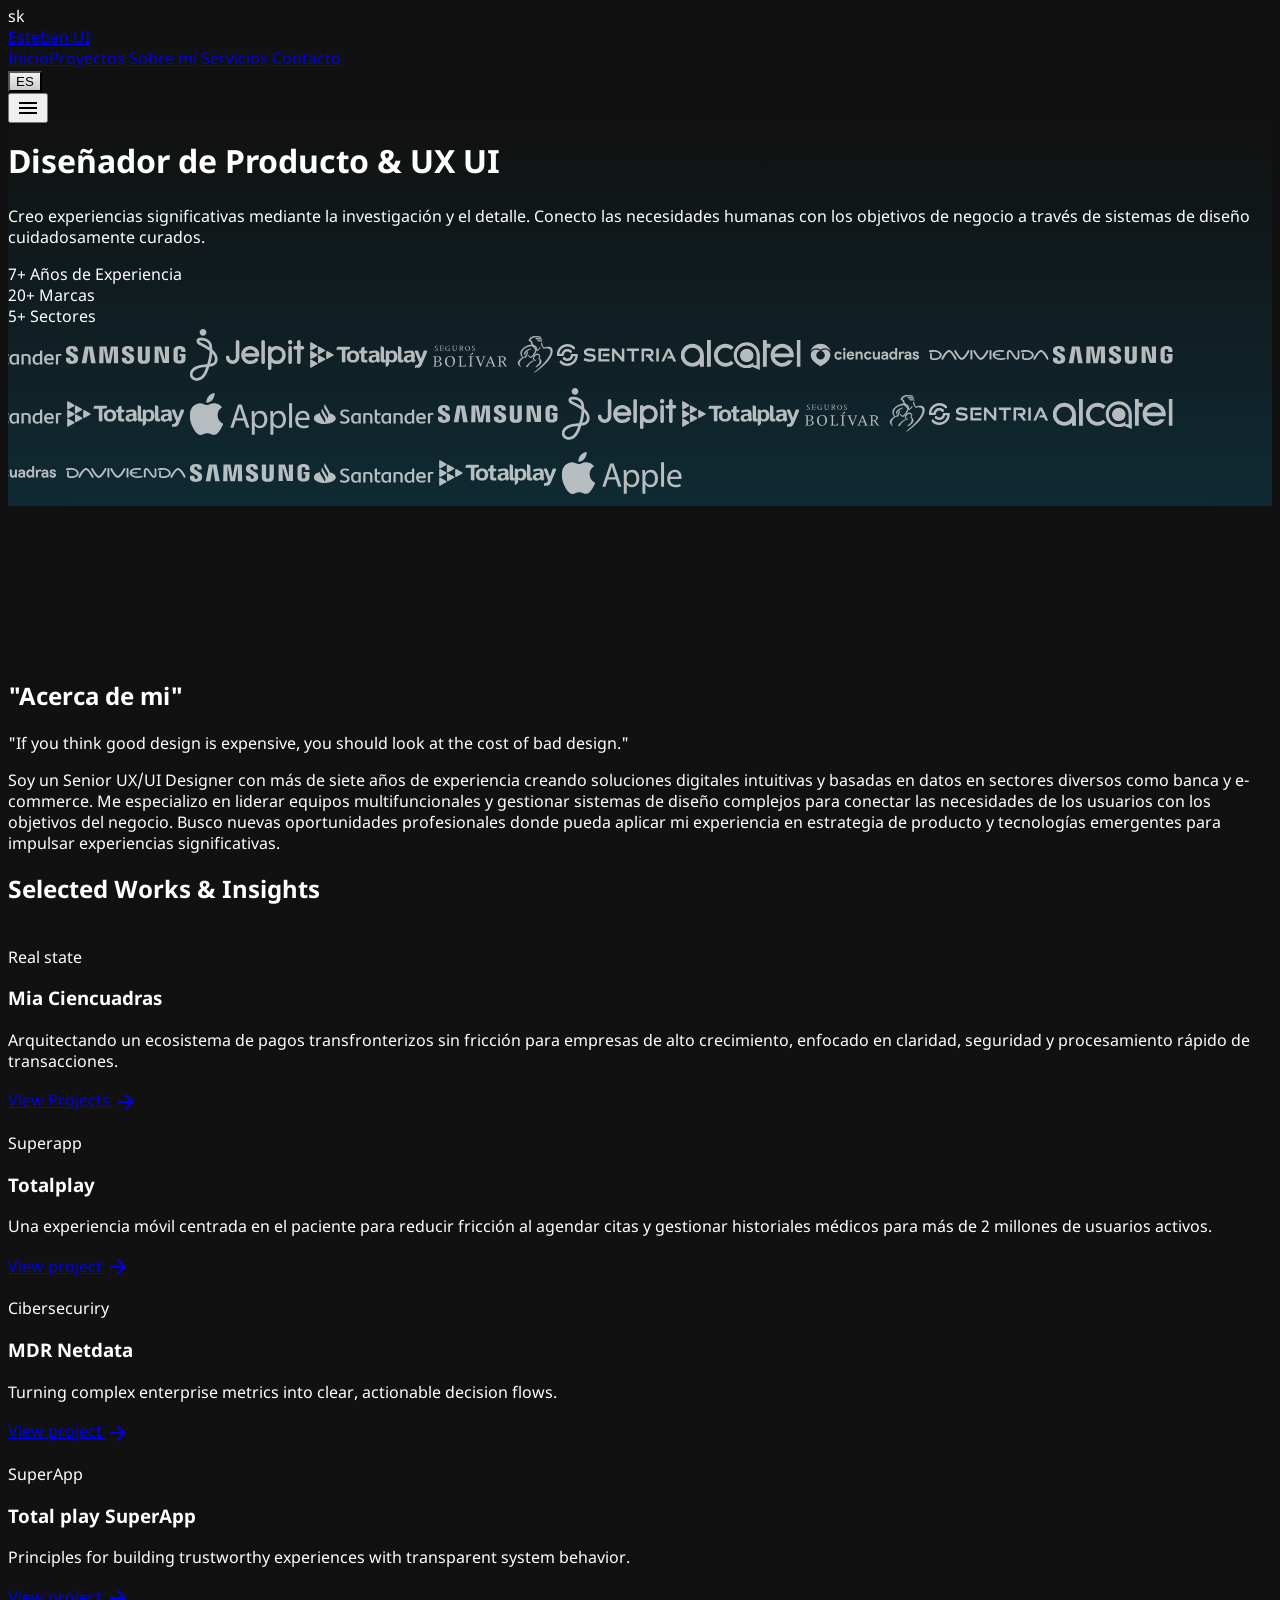
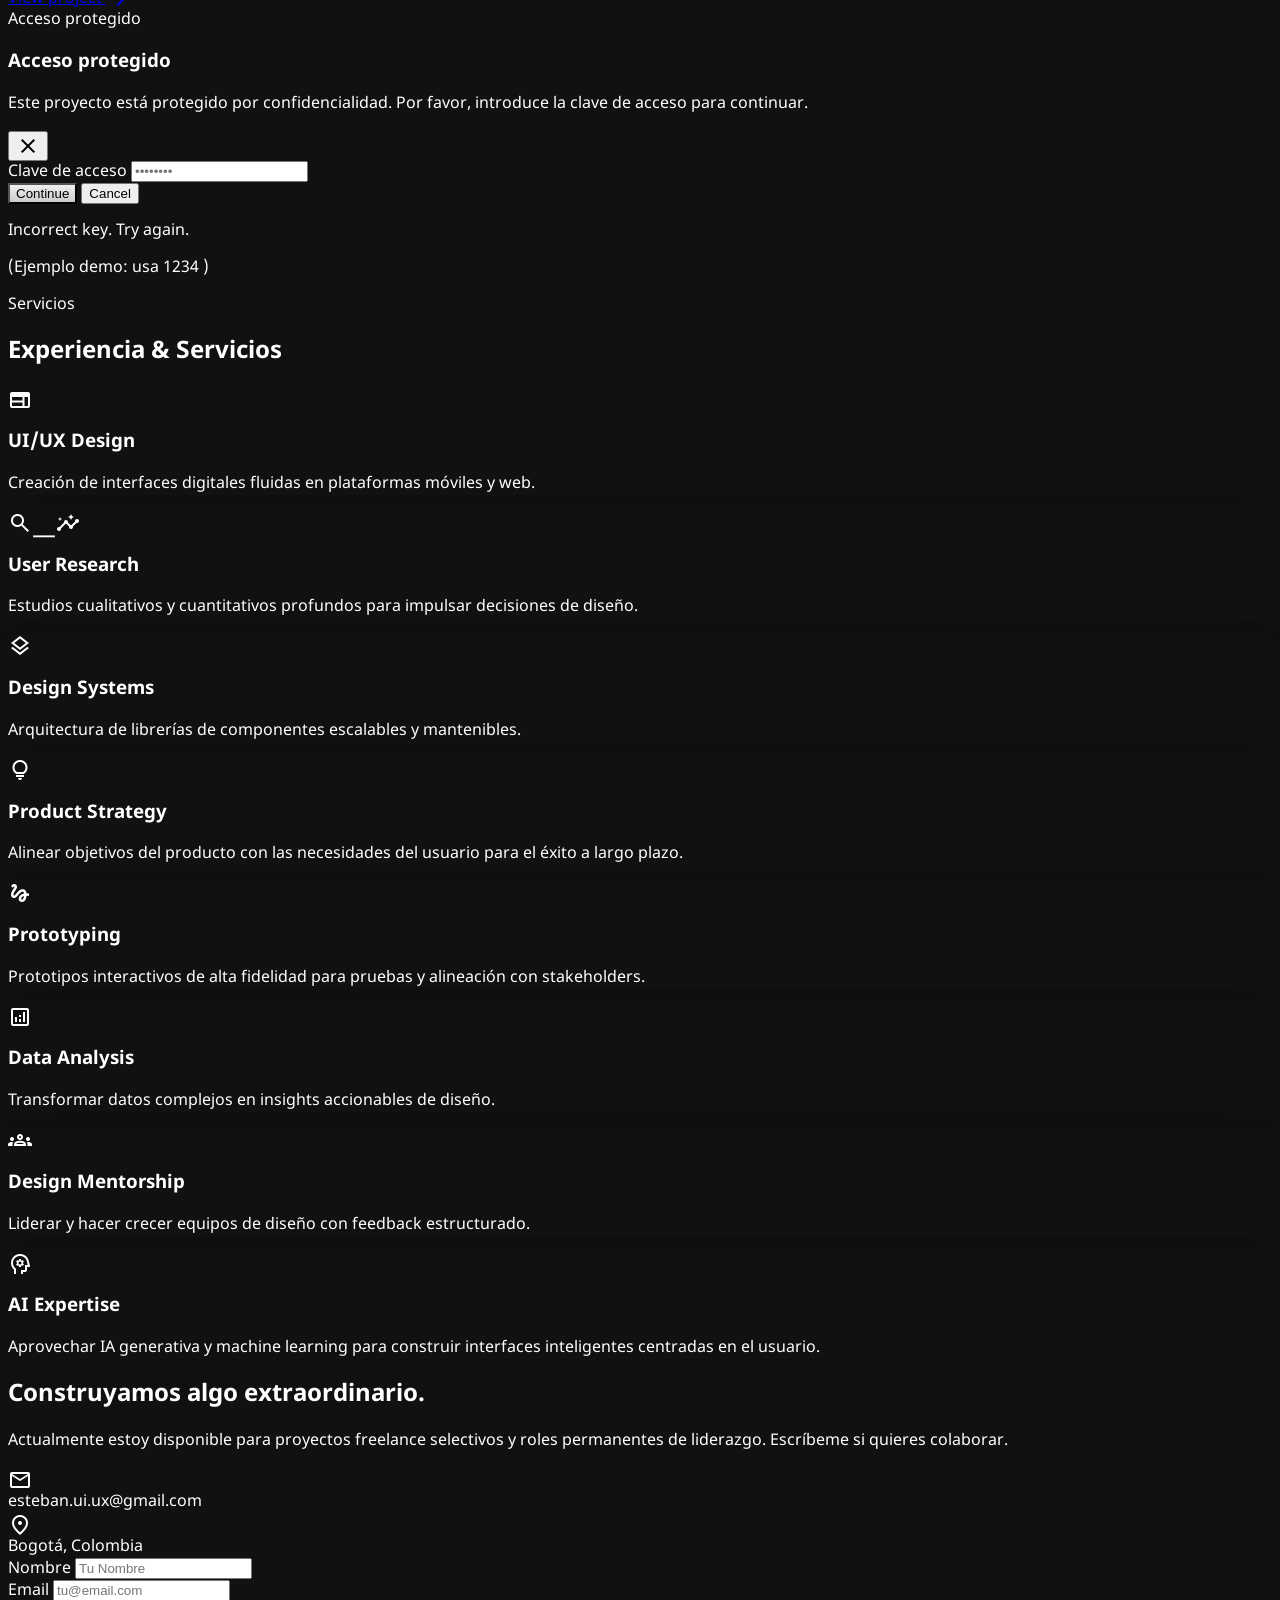
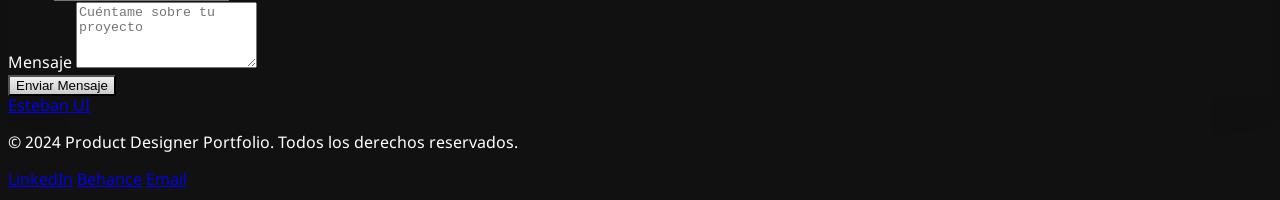
==== commit b918c096: "cambio de idioma e imagen" ====
--- a/index.html
+++ b/index.html
@@ -213,15 +213,17 @@
 <section class="py-section-gap px-margin-mobile md:px-margin-desktop max-w-container-max mx-auto grid grid-cols-1 md:grid-cols-2 gap-gutter items-start" id="about">
 <div class="md:sticky top-32">
 <div class="overflow-hidden rounded-xl shadow-custom aspect-[4/5] w-full">
-<img alt="Professional portrait of the designer" class="w-full h-full object-cover" data-alt="A professional portrait of a product designer in a well-lit minimalist studio. The lighting is soft and high-key, emphasizing a clean modern light-mode aesthetic. The individual has a confident yet approachable expression, wearing a simple high-quality charcoal sweater. The background is a soft-focus architectural space with clean lines and a neutral color palette of off-whites and subtle greys, aligning with a premium editorial design style." src="https://lh3.googleusercontent.com/aida-public/[base64]">
+<video class="w-full h-full object-cover" autoplay muted loop playsinline aria-hidden="true" preload="auto">
+  <source src="https://res.cloudinary.com/dsbdjteyj/video/upload/v1782216322/video_para_web_sin_marca_de_agua_jagc0q.webm" type="video/webm" />
+</video>
 </div>
 </div>
 <div class="space-y-8 md:pl-8">
 <h2 class="font-headline-lg text-headline-lg text-on-surface" data-i18n="About me">"Acerca de mi"</h2>
-<div class="font-headline-md text-headline-md leading-relaxed text-secondary italic opacity-80" data-i18n="philosophyQuote">"si crees que el buen diseño es caro, deberías ver el costo del mal diseño."</div>
+<div class="font-headline-md text-headline-md leading-relaxed text-secondary italic opacity-80" data-i18n="philosophyQuote">"If you think good design is expensive, you should look at the cost of bad design."</div>
 <div class="font-body-lg text-lg leading-loose text-on-surface-variant space-y-6">
 <p class="" data-i18n="aboutBio">
-I am a Senior UX/UI Designer with over seven years of experience crafting intuitive, data-driven digital solutions across diverse sectors like banking and e-commerce. I specialize in leading cross-functional teams and managing complex design systems to bridge the gap between user needs and business objectives. Currently, I am leveraging advanced AI platforms—including Anthropic, Stitch, and Google Labs—to innovate and streamline the design process. I am seeking new professional opportunities where I can apply my expertise in product strategy and emerging technologies to drive impactful user experiences.
+      I am a Senior UX/UI Designer with over seven years of experience crafting intuitive, data-driven digital solutions across diverse sectors like banking and e-commerce. I specialize in leading cross-functional teams and managing complex design systems to bridge the gap between user needs and business objectives. Currently, I leverage advanced AI platforms—including Anthropic, Stitch, and Google Labs—to innovate and streamline the design process. I am seeking new professional opportunities where I can apply my expertise in product strategy and emerging technologies to drive impactful user experiences.
 </p>
 </div>
 </div>
@@ -486,9 +488,20 @@
 </div>
 </footer>
 
+    <link rel="alternate" hreflang="en" href="https://estebanui.com">
+    <link rel="alternate" hreflang="es" href="https://es.estebanui.com">
+
+    <script type="text/javascript" src="https://cdn.weglot.com/weglot.min.js"></script>
+    <script>
+      Weglot.initialize({
+        api_key: 'wg_9459cf9da883dd31fde1a9197898bc405'
+      });
+    </script>
+
     <script src="script.js" defer></script>
 
     <!-- Vanta HALO background (attach after DOM exists) -->
+
     <script>
       (function () {
         const init = () => {
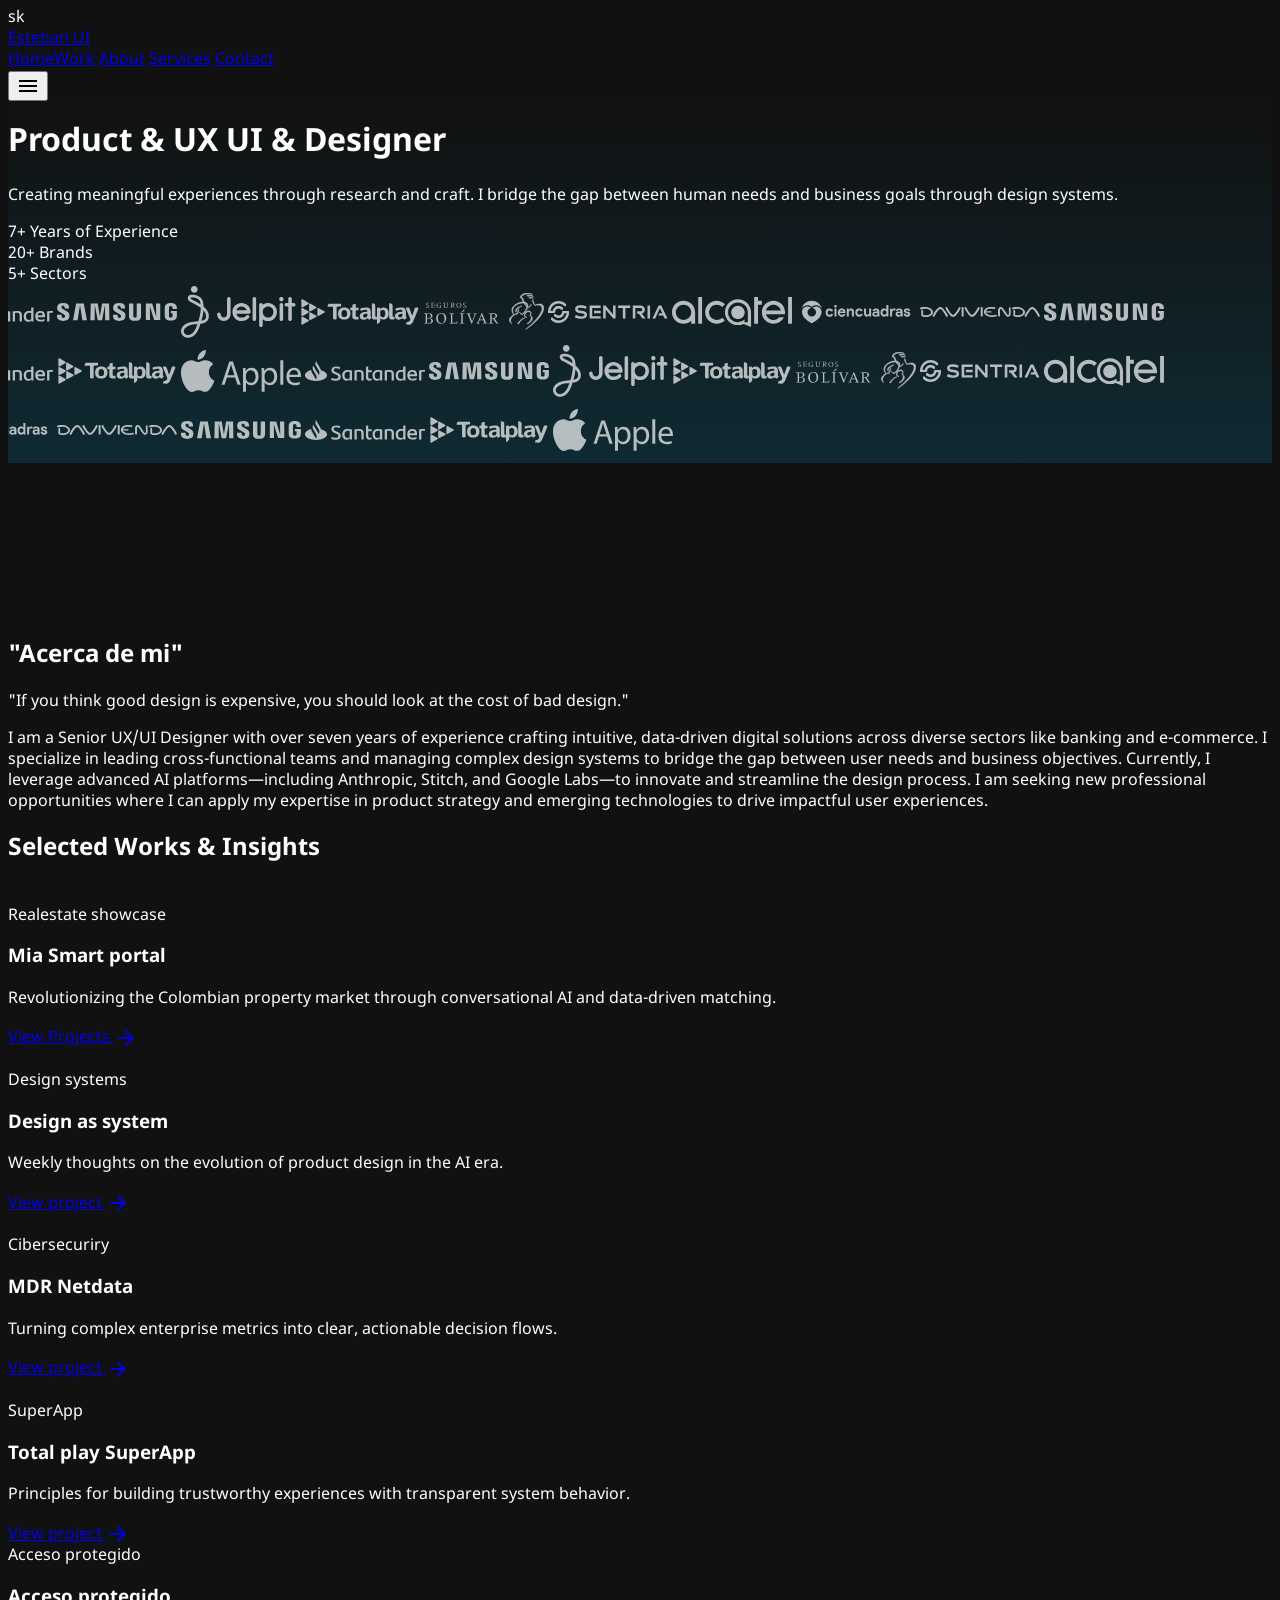
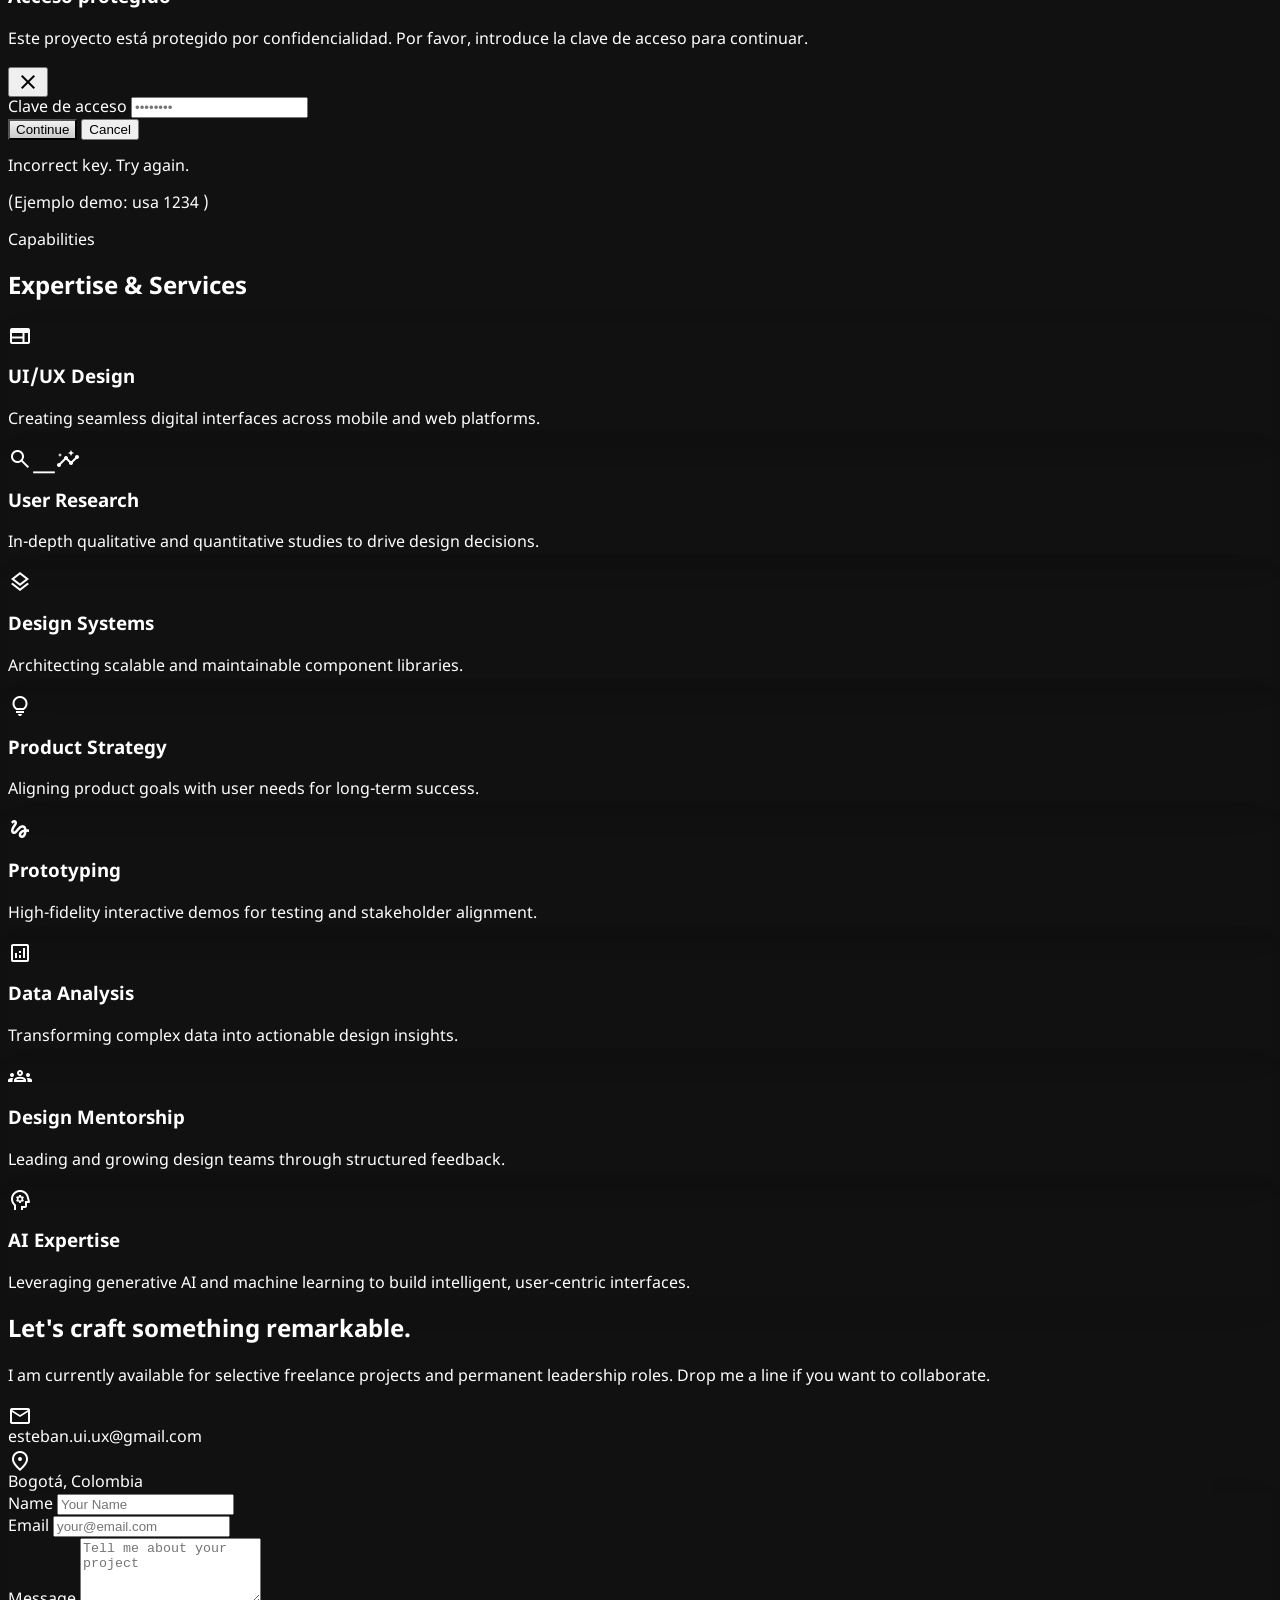
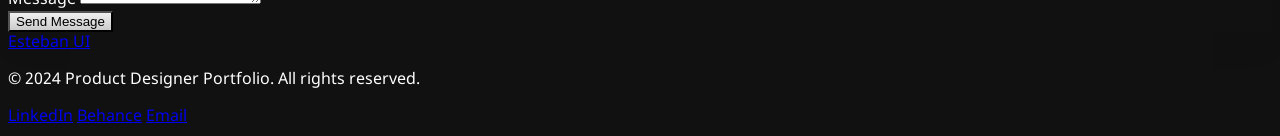
==== commit 297454d2: "idioma desactivado" ====
--- a/index.html
+++ b/index.html
@@ -121,10 +121,7 @@
 <a class="text-secondary hover:text-primary transition-colors duration-300 font-label-sm text-label-sm" href="#about" data-i18n="about">About</a>
 <a class="text-secondary hover:text-primary transition-colors duration-300 font-label-sm text-label-sm" href="#services" data-i18n="services">Services</a>
 <a class="text-secondary hover:text-primary transition-colors duration-300 font-label-sm text-label-sm" href="#contact" data-i18n="contact">Contact</a>
-<div class="flex items-center gap-2 ml-3">
-  <button type="button" class="lang-toggle-button rounded-full border border-outline-variant px-3 py-1 text-xs font-semibold" data-lang="es" aria-label="Cambiar a español">ES</button>
-  <button type="button" class="lang-toggle-button rounded-full border border-outline-variant px-3 py-1 text-xs font-semibold" data-lang="en" aria-label="Switch to English">EN</button>
-</div>
+
 </div>
 <!-- Mobile Menu Toggle -->
 <button id="mobileMenuButton" aria-expanded="false" aria-controls="mobileMenu" class="md:hidden p-2 text-on-surface">
@@ -138,10 +135,7 @@
 <a class="text-secondary hover:text-primary transition-colors duration-300 font-label-sm text-label-sm" href="#about" data-i18n="about">About</a>
 <a class="text-secondary hover:text-primary transition-colors duration-300 font-label-sm text-label-sm" href="#services" data-i18n="services">Services</a>
 <a class="text-secondary hover:text-primary transition-colors duration-300 font-label-sm text-label-sm" href="#contact" data-i18n="contact">Contact</a>
-<div class="flex items-center gap-2 pt-2">
-  <button type="button" class="lang-toggle-button rounded-full border border-outline-variant px-3 py-1 text-xs font-semibold" data-lang="es" aria-label="Cambiar a español">ES</button>
-  <button type="button" class="lang-toggle-button rounded-full border border-outline-variant px-3 py-1 text-xs font-semibold" data-lang="en" aria-label="Switch to English">EN</button>
-</div>
+
 </div>
 </div>
 </nav>
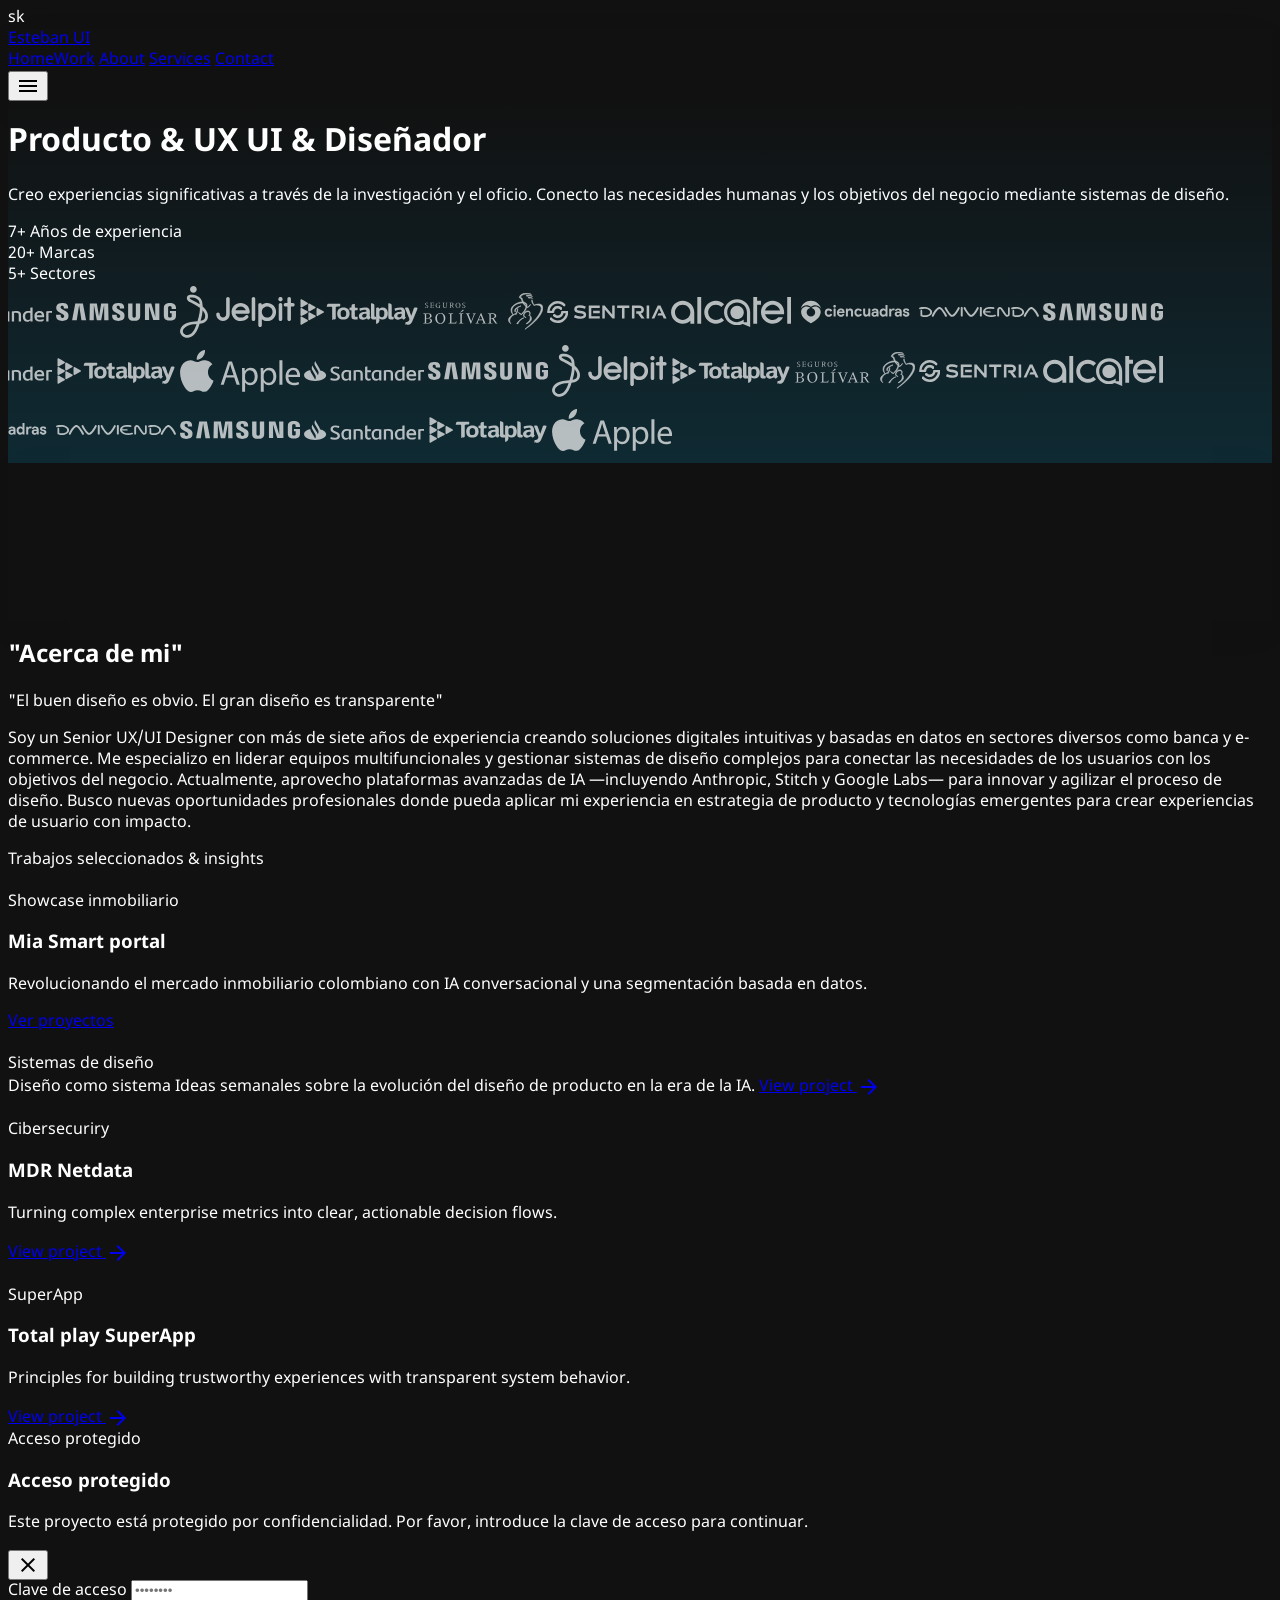
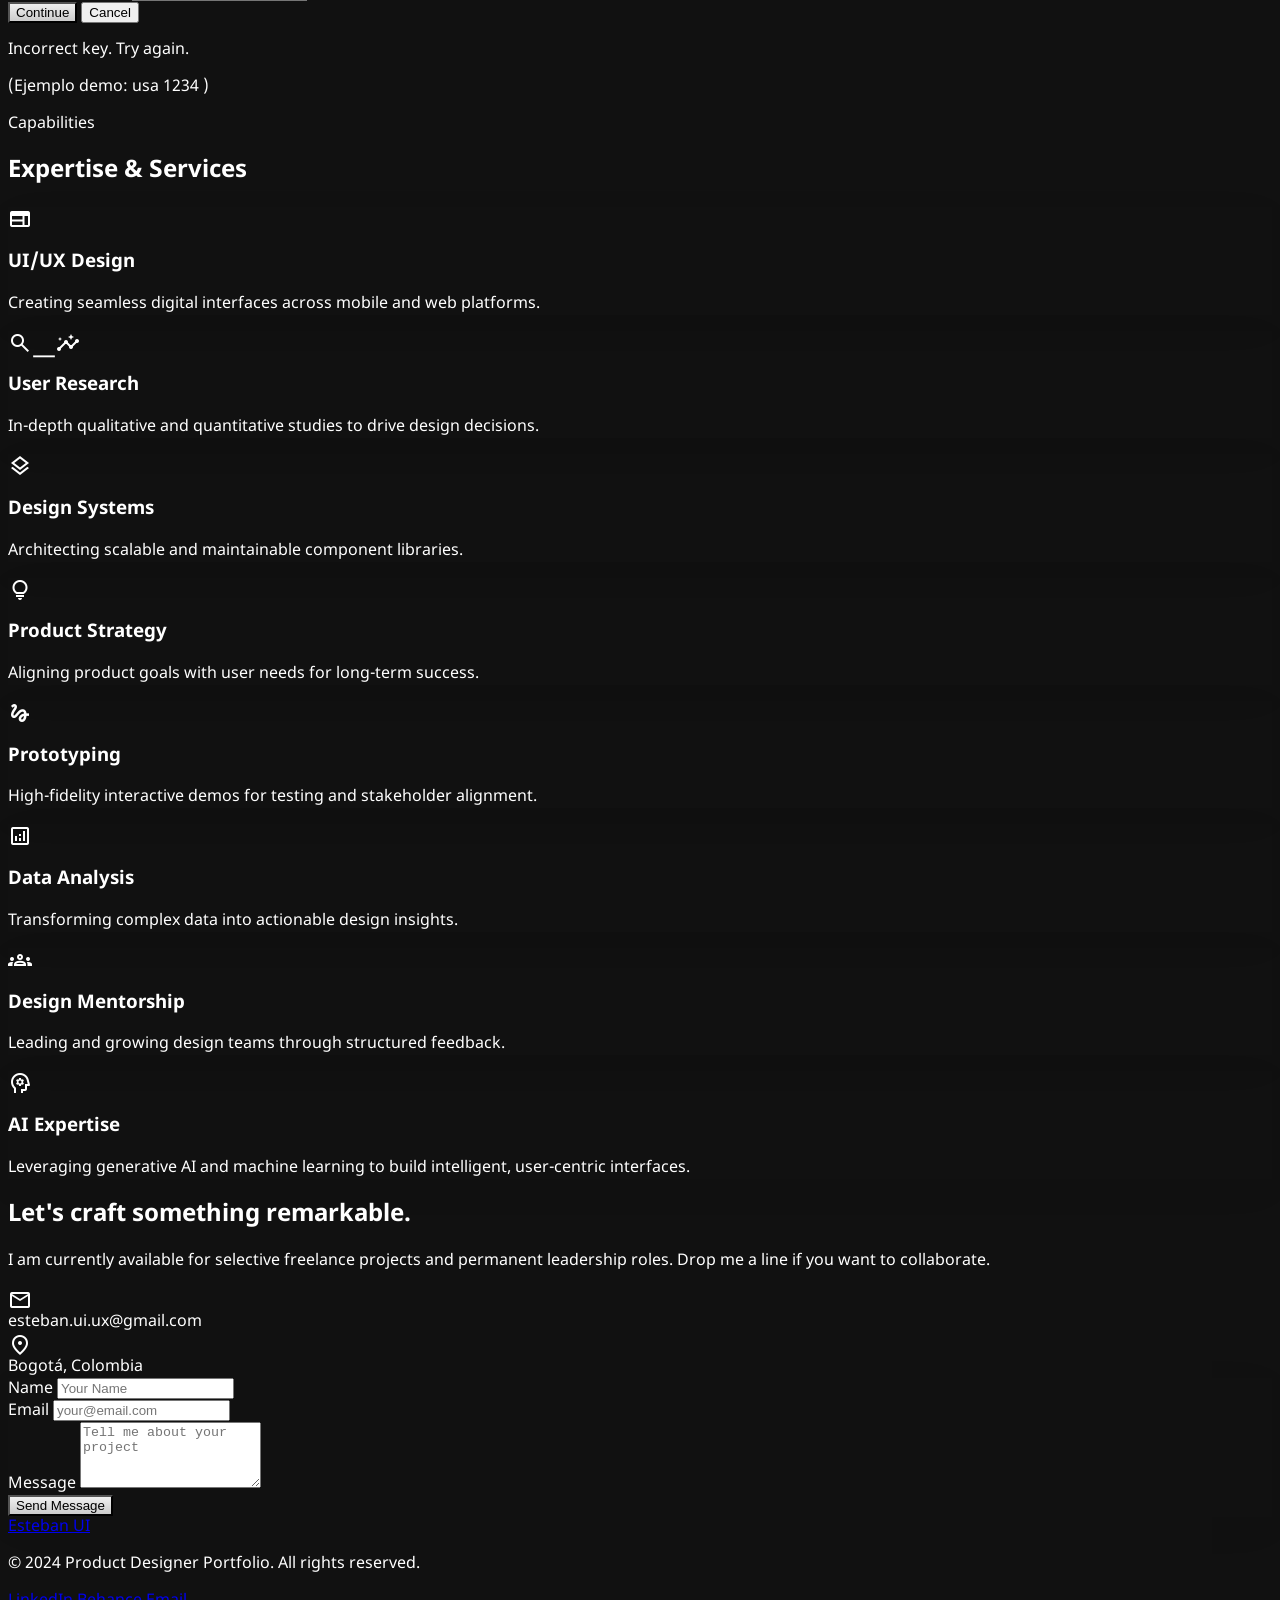
==== commit 3c0da677: "update language" ====
--- a/index.html
+++ b/index.html
@@ -143,24 +143,24 @@
 <header id="heroSection" class="animated-gradient relative overflow-hidden h-screen flex flex-col justify-center items-center md:items-start md:text-left text-center md:px-[10%] px-0 pt-24 sm:pt-28">
 <div class="max-w-3xl space-y-6 sm:space-y-8 mx-auto md:mx-0 md:pl-0 md:text-left">
 	<h1 class="font-display-lg text-headline-lg-mobile sm:text-[44px] md:text-display-lg text-white leading-tight sm:leading-snug" data-i18n="heroTitle">
-	                Product & UX UI &amp; Designer
+Producto & UX UI &amp; Diseñador
 	            </h1>
 <p class="font-body-lg text-body-lg text-white/85 max-w-xl mx-auto md:mx-0" data-i18n="heroText">
-                Creating meaningful experiences through research and craft. I bridge the gap between human needs and business goals through design systems.
+Creo experiencias significativas a través de la investigación y el oficio. Conecto las necesidades humanas y los objetivos del negocio mediante sistemas de diseño.
             </p>
 <div class="pt-8">
   <div class="flex flex-wrap justify-center md:justify-start gap-8 md:gap-24 mt-10 hero-stats">
   <div class="flex flex-col items-center">
     <span class="font-headline-md text-headline-md text-white font-bold">7+</span>
-    <span class="font-label-sm text-label-sm text-white/80 uppercase tracking-widest" data-i18n="years">Years of Experience</span>
+Años de experiencia
   </div>
   <div class="flex flex-col items-center">
     <span class="font-headline-md text-headline-md text-white font-bold">20+</span>
-    <span class="font-label-sm text-label-sm text-white/80 uppercase tracking-widest" data-i18n="brands">Brands</span>
+Marcas
   </div>
   <div class="flex flex-col items-center">
     <span class="font-headline-md text-headline-md text-white font-bold">5+</span>
-    <span class="font-label-sm text-label-sm text-white/80 uppercase tracking-widest" data-i18n="sectors">Sectors</span>
+Sectores
   </div>
 <!-- Clients Carousel (infinite) -->
 <section class="py-6 overflow-hidden bg-transparent w-screen max-w-none" aria-label="Clients">
@@ -214,10 +214,10 @@
 </div>
 <div class="space-y-8 md:pl-8">
 <h2 class="font-headline-lg text-headline-lg text-on-surface" data-i18n="About me">"Acerca de mi"</h2>
-<div class="font-headline-md text-headline-md leading-relaxed text-secondary italic opacity-80" data-i18n="philosophyQuote">"If you think good design is expensive, you should look at the cost of bad design."</div>
+<div class="font-headline-md text-headline-md leading-relaxed text-secondary italic opacity-80" data-i18n="philosophyQuote">"El buen diseño es obvio. El gran diseño es transparente"</div>
 <div class="font-body-lg text-lg leading-loose text-on-surface-variant space-y-6">
 <p class="" data-i18n="aboutBio">
-      I am a Senior UX/UI Designer with over seven years of experience crafting intuitive, data-driven digital solutions across diverse sectors like banking and e-commerce. I specialize in leading cross-functional teams and managing complex design systems to bridge the gap between user needs and business objectives. Currently, I leverage advanced AI platforms—including Anthropic, Stitch, and Google Labs—to innovate and streamline the design process. I am seeking new professional opportunities where I can apply my expertise in product strategy and emerging technologies to drive impactful user experiences.
+      Soy un Senior UX/UI Designer con más de siete años de experiencia creando soluciones digitales intuitivas y basadas en datos en sectores diversos como banca y e-commerce. Me especializo en liderar equipos multifuncionales y gestionar sistemas de diseño complejos para conectar las necesidades de los usuarios con los objetivos del negocio. Actualmente, aprovecho plataformas avanzadas de IA —incluyendo Anthropic, Stitch y Google Labs— para innovar y agilizar el proceso de diseño. Busco nuevas oportunidades profesionales donde pueda aplicar mi experiencia en estrategia de producto y tecnologías emergentes para crear experiencias de usuario con impacto.
 </p>
 </div>
 </div>
@@ -225,7 +225,7 @@
 
 <!-- My Work Section -->
 <section class="py-section-gap px-margin-mobile md:px-margin-desktop max-w-container-max mx-auto" id="work">
-<h2 class="font-headline-lg text-headline-lg text-on-surface mb-12 text-headline-lg-mobile md:text-headline-lg">Selected Works &amp; Insights</h2>
+Trabajos seleccionados &amp; insights
 <div class="grid grid-cols-1 md:grid-cols-2 gap-8">
 <!-- Card 1: 3D Holographic Project Showcase -->
 <div class="tilt-container group h-[400px]">
@@ -238,13 +238,13 @@
 <!-- Content Overlay -->
 <div class="relative z-10 flex flex-col h-full justify-between">
 <div>
-<span class="inline-block px-3 py-1 rounded-full bg-primary/20 text-primary border border-primary/30 font-label-sm text-label-sm uppercase tracking-wider mb-4" data-i18n="workCard1Tag">Realestate showcase</span>
+Showcase inmobiliario
 </div>
 <div>
 <h3 class="font-headline-lg text-headline-lg text-white mb-4 drop-shadow-lg" data-i18n="workCard1Title">Mia Smart portal</h3>
-<p class="text-white/70 font-body-md max-w-md mb-6 line-clamp-2" data-i18n="workCard1OverlayText">Revolutionizing the Colombian property market through conversational AI and data-driven matching.</p>
+<p class="text-white/70 font-body-md max-w-md mb-6 line-clamp-2" data-i18n="workCard1OverlayText">Revolucionando el mercado inmobiliario colombiano con IA conversacional y una segmentación basada en datos.</p>
 <a class="inline-flex items-center text-primary font-bold group/link" href="/studycasemia.html">
-                    <span data-i18n="workCard1LinkText">View Projects</span> <span class="material-symbols-outlined ml-2 group-hover/link:translate-x-2 transition-transform">arrow_forward</span>
+Ver proyectos
 </a>
 </div>
 </div>
@@ -261,11 +261,11 @@
 <!-- Content Overlay -->
 <div class="relative z-10 flex flex-col h-full justify-between">
 <div>
-<span class="inline-block px-3 py-1 rounded-full bg-primary/20 text-primary border border-primary/30 font-label-sm text-label-sm uppercase tracking-wider mb-4" data-i18n="workCard2Tag">Design systems</span>
-</div>
-<div>
-<h3 class="font-headline-lg text-headline-lg text-white mb-4 drop-shadow-lg" data-i18n="workCard2Title">Design as system</h3>
-<p class="text-white/70 font-body-md max-w-md mb-6 line-clamp-2" data-i18n="workCard2OverlayText">Weekly thoughts on the evolution of product design in the AI era.</p>
+Sistemas de diseño
+</div>
+<div>
+Diseño como sistema
+Ideas semanales sobre la evolución del diseño de producto en la era de la IA.
 <a class="inline-flex items-center text-primary font-bold group/link" href="/designsystems.html" aria-label="View project" data-protected-project data-target-href="/designsystems.html">
                     <span data-i18n="workCard2LinkText">View project</span>
                     <span class="material-symbols-outlined ml-2 group-hover/link:translate-x-2 transition-transform">arrow_forward</span>
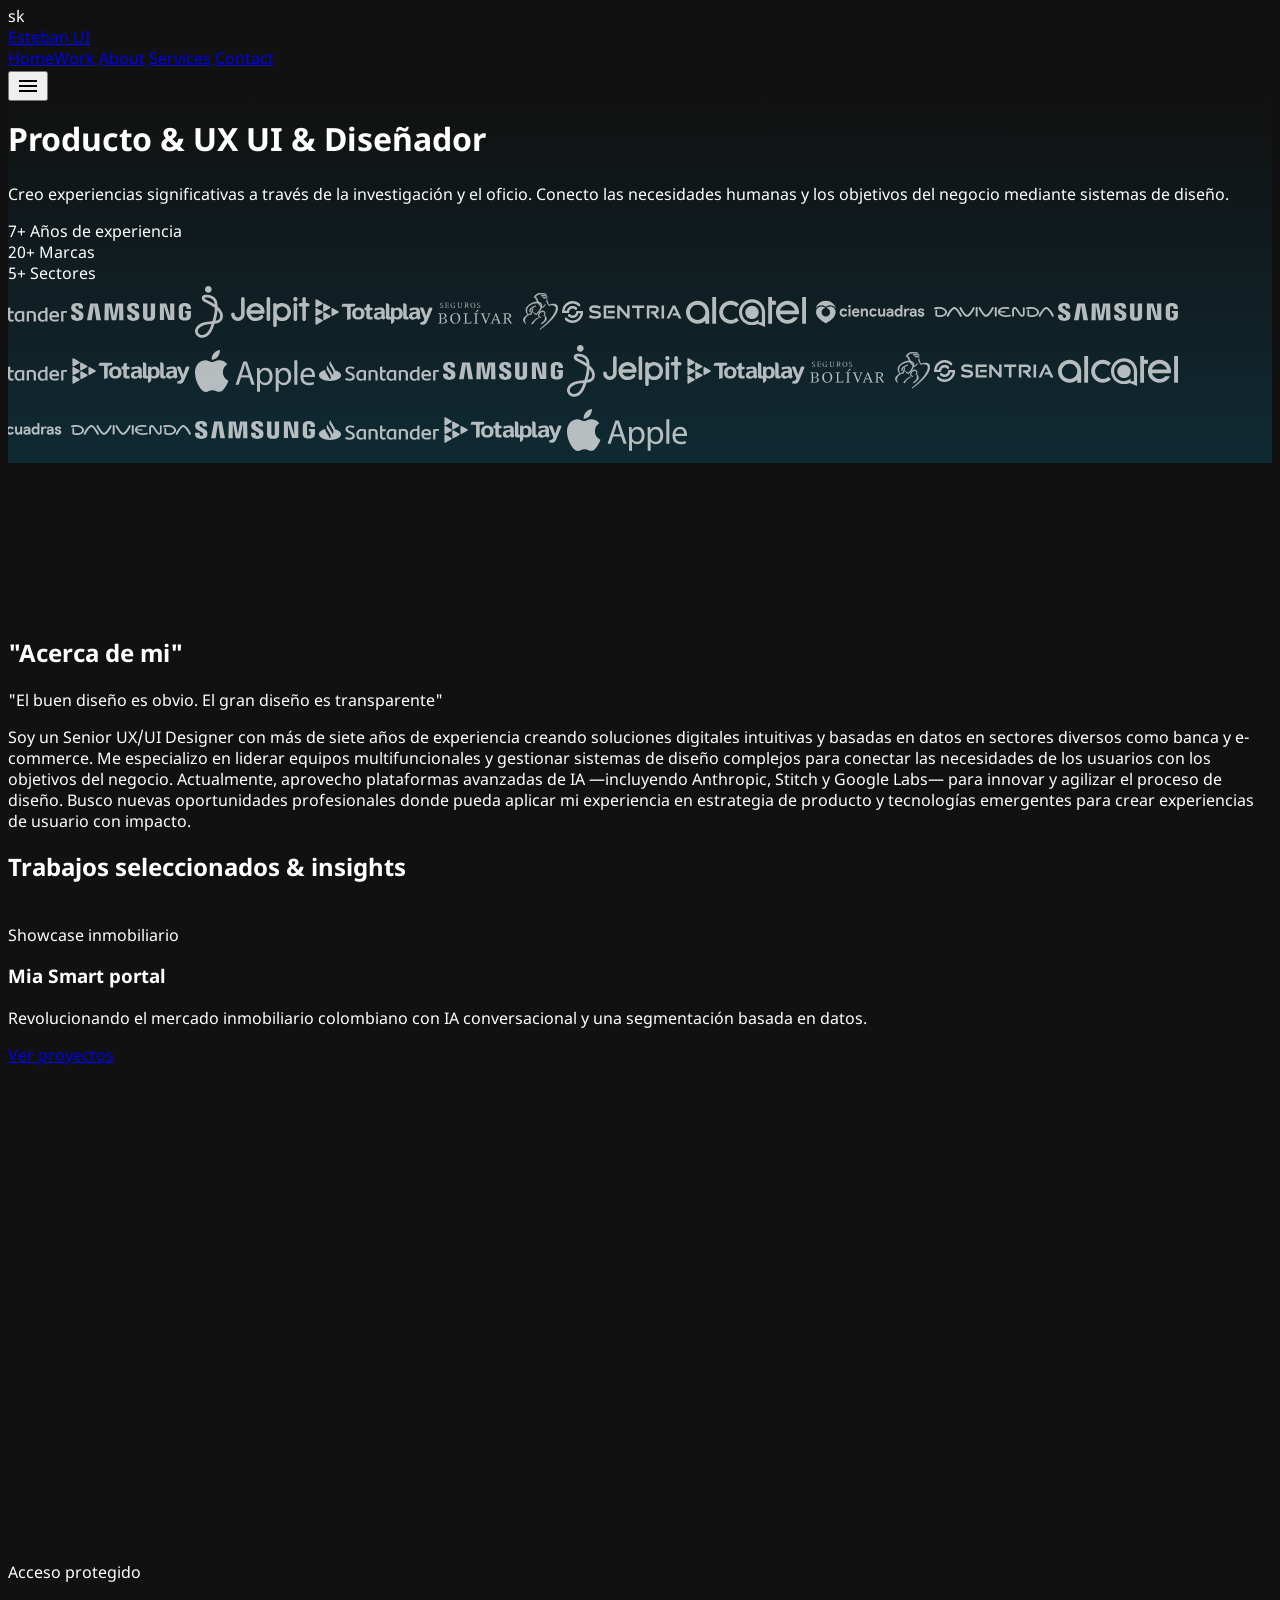
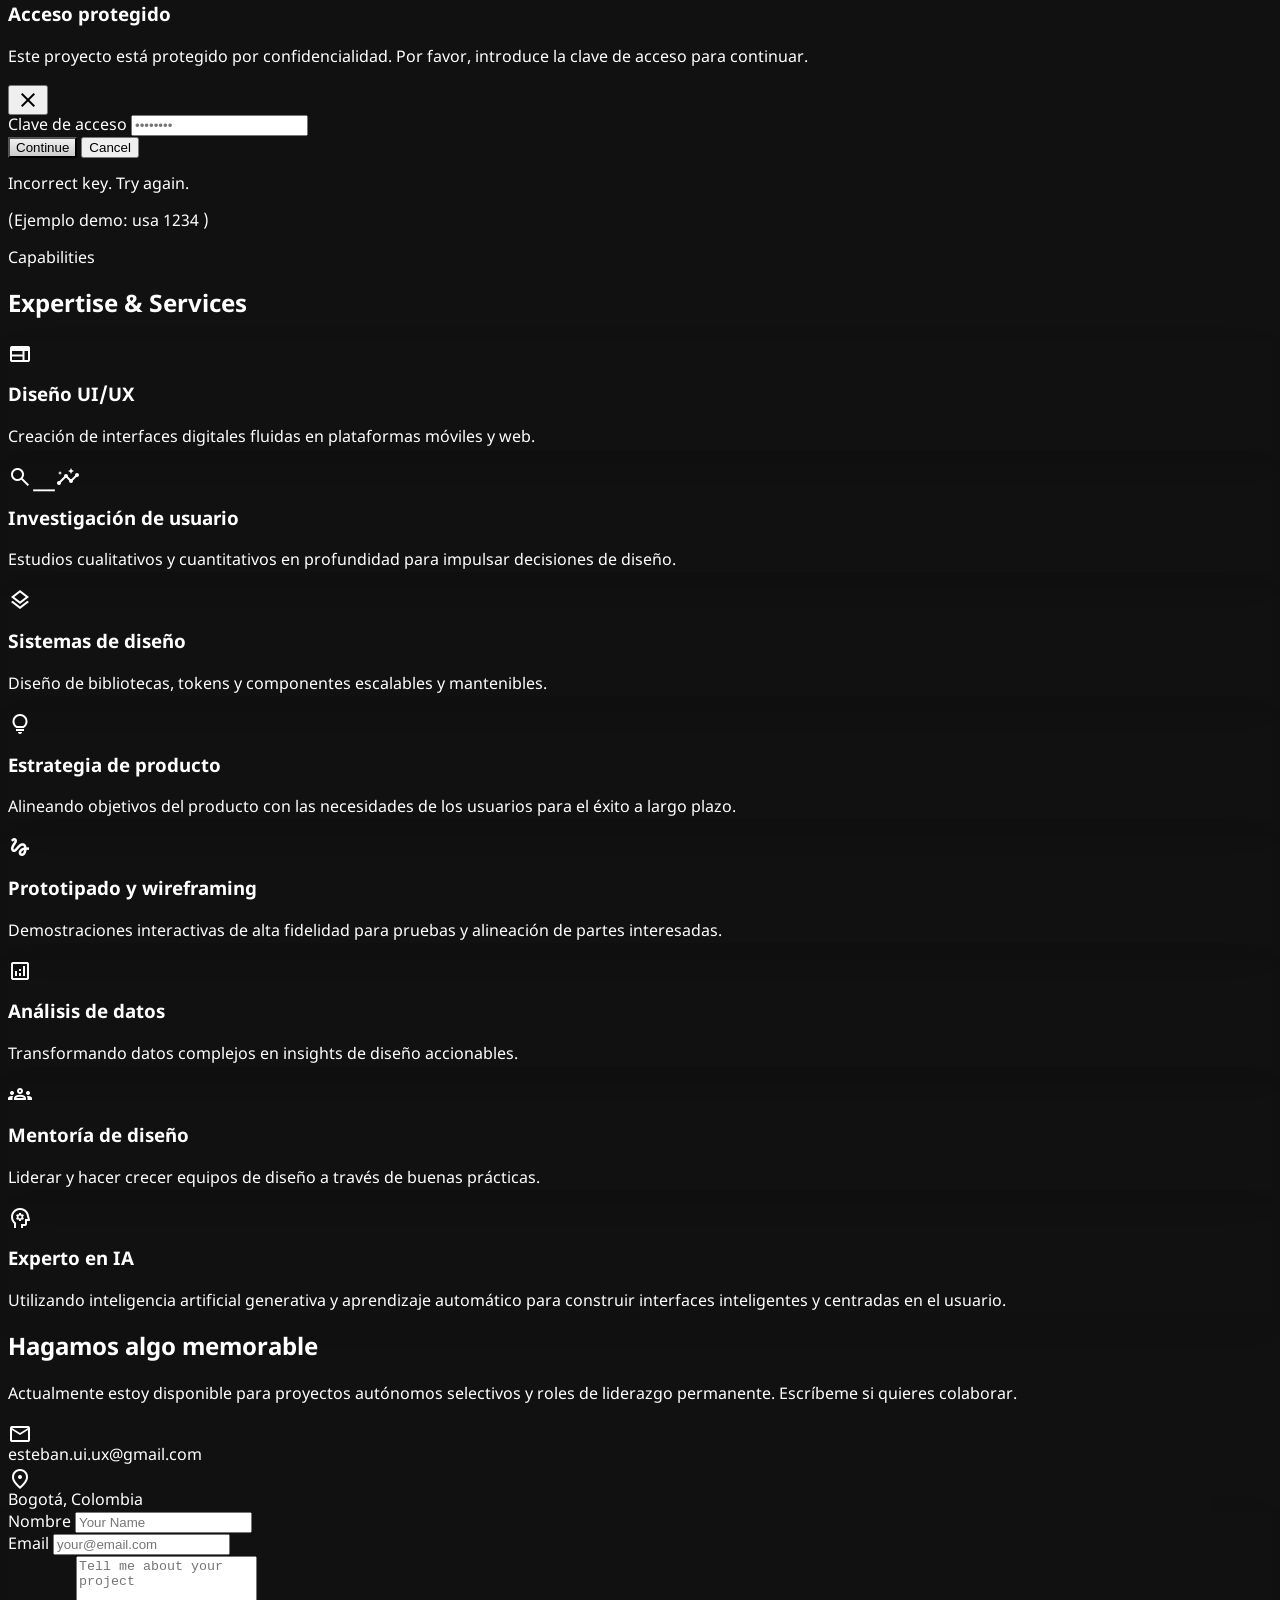
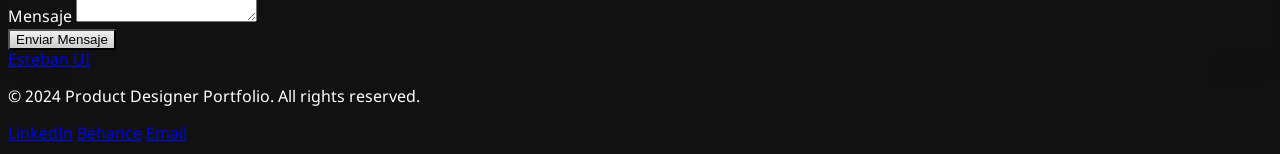
==== commit c5d575e5: "Cambios copy español" ====
--- a/index.html
+++ b/index.html
@@ -216,8 +216,7 @@
 <h2 class="font-headline-lg text-headline-lg text-on-surface" data-i18n="About me">"Acerca de mi"</h2>
 <div class="font-headline-md text-headline-md leading-relaxed text-secondary italic opacity-80" data-i18n="philosophyQuote">"El buen diseño es obvio. El gran diseño es transparente"</div>
 <div class="font-body-lg text-lg leading-loose text-on-surface-variant space-y-6">
-<p class="" data-i18n="aboutBio">
-      Soy un Senior UX/UI Designer con más de siete años de experiencia creando soluciones digitales intuitivas y basadas en datos en sectores diversos como banca y e-commerce. Me especializo en liderar equipos multifuncionales y gestionar sistemas de diseño complejos para conectar las necesidades de los usuarios con los objetivos del negocio. Actualmente, aprovecho plataformas avanzadas de IA —incluyendo Anthropic, Stitch y Google Labs— para innovar y agilizar el proceso de diseño. Busco nuevas oportunidades profesionales donde pueda aplicar mi experiencia en estrategia de producto y tecnologías emergentes para crear experiencias de usuario con impacto.
+<p class="" data-i18n="aboutBio"> Soy un Senior UX/UI Designer con más de siete años de experiencia creando soluciones digitales intuitivas y basadas en datos en sectores diversos como banca y e-commerce. Me especializo en liderar equipos multifuncionales y gestionar sistemas de diseño complejos para conectar las necesidades de los usuarios con los objetivos del negocio. Actualmente, aprovecho plataformas avanzadas de IA —incluyendo Anthropic, Stitch y Google Labs— para innovar y agilizar el proceso de diseño. Busco nuevas oportunidades profesionales donde pueda aplicar mi experiencia en estrategia de producto y tecnologías emergentes para crear experiencias de usuario con impacto.
 </p>
 </div>
 </div>
@@ -225,7 +224,7 @@
 
 <!-- My Work Section -->
 <section class="py-section-gap px-margin-mobile md:px-margin-desktop max-w-container-max mx-auto" id="work">
-Trabajos seleccionados &amp; insights
+<h2 class="font-headline-lg text-headline-lg text-on-surface mb-10" aria-label="Trabajos seleccionados &amp; insights">Trabajos seleccionados &amp; insights</h2>
 <div class="grid grid-cols-1 md:grid-cols-2 gap-8">
 <!-- Card 1: 3D Holographic Project Showcase -->
 <div class="tilt-container group h-[400px]">
@@ -264,9 +263,11 @@
 Sistemas de diseño
 </div>
 <div>
-Diseño como sistema
-Ideas semanales sobre la evolución del diseño de producto en la era de la IA.
-<a class="inline-flex items-center text-primary font-bold group/link" href="/designsystems.html" aria-label="View project" data-protected-project data-target-href="/designsystems.html">
+<h3 class="font-headline-lg text-headline-lg text-white mb-4 drop-shadow-lg">Sistemas de diseño</h3>
+
+<p class="text-white/70 font-body-md max-w-md line-clamp-2">Atomic design como columna vertebral de identidad de marca a gran escala</p>
+<p class="text-white/70 font-body-md max-w-md mb-6 line-clamp-2"> </p>
+<a class="inline-flex items-center text-primary font-bold group/link" href="/designsystems.html" aria-label="View project">
                     <span data-i18n="workCard2LinkText">View project</span>
                     <span class="material-symbols-outlined ml-2 group-hover/link:translate-x-2 transition-transform">arrow_forward</span>
 </a>
@@ -290,7 +291,7 @@
 </div>
 <div>
 <h3 class="font-headline-lg text-headline-lg text-white mb-4 drop-shadow-lg">MDR Netdata</h3>
-<p class="text-white/70 font-body-md max-w-md mb-6 line-clamp-2">Turning complex enterprise metrics into clear, actionable decision flows.</p>
+<p class="text-white/70 font-body-md max-w-md mb-6 line-clamp-2">La dificil tarea de llevar enorme cantidad de datos y simplificación de procesos pa travéz del diseño. </p>
 <a class="inline-flex items-center text-primary font-bold group/link" href="/works.html" data-protected-project data-target-href="/works.html" aria-label="View project">
                     <span>View project</span>
                     <span class="material-symbols-outlined ml-2 group-hover/link:translate-x-2 transition-transform">arrow_forward</span>
@@ -315,7 +316,7 @@
 </div>
 <div>
 <h3 class="font-headline-lg text-headline-lg text-white mb-4 drop-shadow-lg">Total play SuperApp</h3>
-<p class="text-white/70 font-body-md max-w-md mb-6 line-clamp-2">Principles for building trustworthy experiences with transparent system behavior.</p>
+<p class="text-white/70 font-body-md max-w-md mb-6 line-clamp-2">Como modernizar una aplicación que no genera engagement por medio de la IA y el diseño</p>
 <a class="inline-flex items-center text-primary font-bold group/link" href="/designsystems.html" data-protected-project data-target-href="/designsystems.html" aria-label="View project">
                     <span>View project</span>
                     <span class="material-symbols-outlined ml-2 group-hover/link:translate-x-2 transition-transform">arrow_forward</span>
@@ -377,50 +378,50 @@
 <!-- Skill 1 -->
 <div class="p-8 bg-surface-container-lowest rounded-xl shadow-custom group hover:-translate-y-2 transition-transform duration-300">
 <span class="material-symbols-outlined text-4xl text-primary mb-4" data-icon="web">web</span>
-<h3 class="font-headline-md text-[20px] text-on-surface mb-2" data-i18n="servicesCard1Title">UI/UX Design</h3>
-<p class="text-secondary font-body-md" data-i18n="servicesCard1Desc">Creating seamless digital interfaces across mobile and web platforms.</p>
+<h3 class="font-headline-md text-[20px] text-on-surface mb-2" data-i18n="servicesCard1Title">Diseño UI/UX</h3>
+<p class="text-secondary font-body-md" data-i18n="servicesCard1Desc">Creación de interfaces digitales fluidas en plataformas móviles y web.</p>
 </div>
 <!-- Skill 2 -->
 <div class="p-8 bg-surface-container-lowest rounded-xl shadow-custom group hover:-translate-y-2 transition-transform duration-300">
 <span class="material-symbols-outlined text-4xl text-primary mb-4" data-icon="search_insights">search_insights</span>
-<h3 class="font-headline-md text-[20px] text-on-surface mb-2" data-i18n="servicesCard2Title">User Research</h3>
-<p class="text-secondary font-body-md" data-i18n="servicesCard2Desc">In-depth qualitative and quantitative studies to drive design decisions.</p>
+<h3 class="font-headline-md text-[20px] text-on-surface mb-2" data-i18n="servicesCard2Title">Investigación de usuario</h3>
+<p class="text-secondary font-body-md" data-i18n="servicesCard2Desc">Estudios cualitativos y cuantitativos en profundidad para impulsar decisiones de diseño.</p>
 </div>
 <!-- Skill 3 -->
 <div class="p-8 bg-surface-container-lowest rounded-xl shadow-custom group hover:-translate-y-2 transition-transform duration-300">
 <span class="material-symbols-outlined text-4xl text-primary mb-4" data-icon="layers">layers</span>
-<h3 class="font-headline-md text-[20px] text-on-surface mb-2" data-i18n="servicesCard3Title">Design Systems</h3>
-<p class="text-secondary font-body-md" data-i18n="servicesCard3Desc">Architecting scalable and maintainable component libraries.</p>
+<h3 class="font-headline-md text-[20px] text-on-surface mb-2" data-i18n="servicesCard3Title">Sistemas de diseño</h3>
+<p class="text-secondary font-body-md" data-i18n="servicesCard3Desc">Diseño de bibliotecas, tokens y componentes escalables y mantenibles.</p>
 </div>
 <!-- Skill 4 -->
 <div class="p-8 bg-surface-container-lowest rounded-xl shadow-custom group hover:-translate-y-2 transition-transform duration-300">
 <span class="material-symbols-outlined text-4xl text-primary mb-4" data-icon="lightbulb">lightbulb</span>
-<h3 class="font-headline-md text-[20px] text-on-surface mb-2" data-i18n="servicesCard4Title">Product Strategy</h3>
-<p class="text-secondary font-body-md" data-i18n="servicesCard4Desc">Aligning product goals with user needs for long-term success.</p>
+<h3 class="font-headline-md text-[20px] text-on-surface mb-2" data-i18n="servicesCard4Title">Estrategia de producto</h3>
+<p class="text-secondary font-body-md" data-i18n="servicesCard4Desc">Alineando objetivos del producto con las necesidades de los usuarios para el éxito a largo plazo.</p>
 </div>
 <!-- Skill 5 -->
 <div class="p-8 bg-surface-container-lowest rounded-xl shadow-custom group hover:-translate-y-2 transition-transform duration-300">
 <span class="material-symbols-outlined text-4xl text-primary mb-4" data-icon="gesture">gesture</span>
-<h3 class="font-headline-md text-[20px] text-on-surface mb-2" data-i18n="servicesCard5Title">Prototyping</h3>
-<p class="text-secondary font-body-md" data-i18n="servicesCard5Desc">High-fidelity interactive demos for testing and stakeholder alignment.</p>
+<h3 class="font-headline-md text-[20px] text-on-surface mb-2" data-i18n="servicesCard5Title">Prototipado y wireframing</h3>
+<p class="text-secondary font-body-md" data-i18n="servicesCard5Desc">Demostraciones interactivas de alta fidelidad para pruebas y alineación de partes interesadas.</p>
 </div>
 <!-- Skill 6 -->
 <div class="p-8 bg-surface-container-lowest rounded-xl shadow-custom group hover:-translate-y-2 transition-transform duration-300">
 <span class="material-symbols-outlined text-4xl text-primary mb-4" data-icon="analytics">analytics</span>
-<h3 class="font-headline-md text-[20px] text-on-surface mb-2" data-i18n="servicesCard6Title">Data Analysis</h3>
-<p class="text-secondary font-body-md" data-i18n="servicesCard6Desc">Transforming complex data into actionable design insights.</p>
+<h3 class="font-headline-md text-[20px] text-on-surface mb-2" data-i18n="servicesCard6Title">Análisis de datos</h3>
+<p class="text-secondary font-body-md" data-i18n="servicesCard6Desc">Transformando datos complejos en insights de diseño accionables.</p>
 </div>
 <!-- Skill 7 -->
 <div class="p-8 bg-surface-container-lowest rounded-xl shadow-custom group hover:-translate-y-2 transition-transform duration-300">
 <span class="material-symbols-outlined text-4xl text-primary mb-4" data-icon="groups">groups</span>
-<h3 class="font-headline-md text-[20px] text-on-surface mb-2" data-i18n="servicesCard7Title">Design Mentorship</h3>
-<p class="text-secondary font-body-md" data-i18n="servicesCard7Desc">Leading and growing design teams through structured feedback.</p>
+<h3 class="font-headline-md text-[20px] text-on-surface mb-2" data-i18n="servicesCard7Title">Mentoría de diseño</h3>
+<p class="text-secondary font-body-md" data-i18n="servicesCard7Desc">Liderar y hacer crecer equipos de diseño a través de buenas prácticas.</p>
 </div>
 <!-- Skill 8 -->
 <div class="p-8 bg-surface-container-lowest rounded-xl shadow-custom group hover:-translate-y-2 transition-transform duration-300">
 <span class="material-symbols-outlined text-4xl text-primary mb-4" data-icon="terminal">psychology</span>
-<h3 class="font-headline-md text-[20px] text-on-surface mb-2" data-i18n="servicesCard8Title">AI Expertise</h3>
-<p class="text-secondary font-body-md" data-i18n="servicesCard8Desc">Leveraging generative AI and machine learning to build intelligent, user-centric interfaces.</p>
+<h3 class="font-headline-md text-[20px] text-on-surface mb-2" data-i18n="servicesCard8Title">Experto en IA</h3>
+<p class="text-secondary font-body-md" data-i18n="servicesCard8Desc">Utilizando inteligencia artificial generativa y aprendizaje automático para construir interfaces inteligentes y centradas en el usuario.</p>
 </div>
 </div>
 </div>
@@ -431,8 +432,8 @@
 <section class="py-section-gap px-margin-mobile md:px-margin-desktop max-w-container-max mx-auto" id="contact">
 <div class="grid grid-cols-1 md:grid-cols-2 gap-gutter items-center">
 <div>
-<h2 class="font-headline-lg text-headline-lg text-on-surface mb-6" data-i18n="contactTitle">Let's craft something remarkable.</h2>
-<p class="text-body-lg text-secondary mb-12 max-w-md" data-i18n="contactText">I am currently available for selective freelance projects and permanent leadership roles. Drop me a line if you want to collaborate.</p>
+<h2 class="font-headline-lg text-headline-lg text-on-surface mb-6" data-i18n="contactTitle">Hagamos algo memorable</h2>
+<p class="text-body-lg text-secondary mb-12 max-w-md" data-i18n="contactText">Actualmente estoy disponible para proyectos autónomos selectivos y roles de liderazgo permanente. Escríbeme si quieres colaborar.</p>
 <div class="space-y-4">
 <div class="flex items-center gap-4">
 <div class="w-12 h-12 rounded-full bg-[#323232] flex items-center justify-center">
@@ -451,7 +452,7 @@
 <div class="bg-surface-container-lowest p-8 md:p-12 rounded-xl shadow-custom">
 <form class="space-y-8" method="POST" action="https://formspree.io/f/xwvzvyek">
 <div>
-<label class="block font-label-sm text-label-sm text-secondary uppercase mb-2" data-i18n="nameLabel">Name</label>
+<label class="block font-label-sm text-label-sm text-secondary uppercase mb-2" data-i18n="nameLabel">Nombre</label>
 <input class="w-full bg-transparent border-0 border-b border-outline focus:border-primary focus:ring-0 transition-colors py-4 font-body-md" placeholder="Your Name" data-i18n-placeholder="namePlaceholder" type="text" name="name" data-i18n="namePlaceholder">
 </div>
 <div>
@@ -459,10 +460,10 @@
 <input class="w-full bg-transparent border-0 border-b border-outline focus:border-primary focus:ring-0 transition-colors py-4 font-body-md" placeholder="your@email.com" type="email" name="email" data-i18n="emailPlaceholder">
 </div>
 <div>
-<label class="block font-label-sm text-label-sm text-secondary uppercase mb-2" data-i18n="messageLabel">Message</label>
+<label class="block font-label-sm text-label-sm text-secondary uppercase mb-2" data-i18n="messageLabel">Mensaje</label>
 <textarea class="w-full bg-transparent border-0 border-b border-outline focus:border-primary focus:ring-0 transition-colors py-4 font-body-md" placeholder="Tell me about your project" rows="4" name="message" data-i18n="messagePlaceholder"></textarea>
 </div>
-<button class="w-full bg-[#FF9000] text-on-primary py-4 rounded-full font-label-sm text-label-sm hover:opacity-90 active:scale-95 transition-all uppercase tracking-widest font-bold" type="submit" data-i18n="sendMessageButton">Send Message</button>
+<button class="w-full bg-[#FF9000] text-on-primary py-4 rounded-full font-label-sm text-label-sm hover:opacity-90 active:scale-95 transition-all uppercase tracking-widest font-bold" type="submit" data-i18n="sendMessageButton">Enviar Mensaje</button>
 </form>
 </div>
 </div>
--- a/styles.css
+++ b/styles.css
@@ -278,4 +278,14 @@
   z-index: 1;
 }
 
-
+/* Asegura que el canvas Three.js quede detrás del texto en la grilla del work */
+#work .threejs-scene-container {
+  z-index: 0;
+}
+
+#work .tilt-card > .relative {
+  z-index: 1;
+}
+
+
+
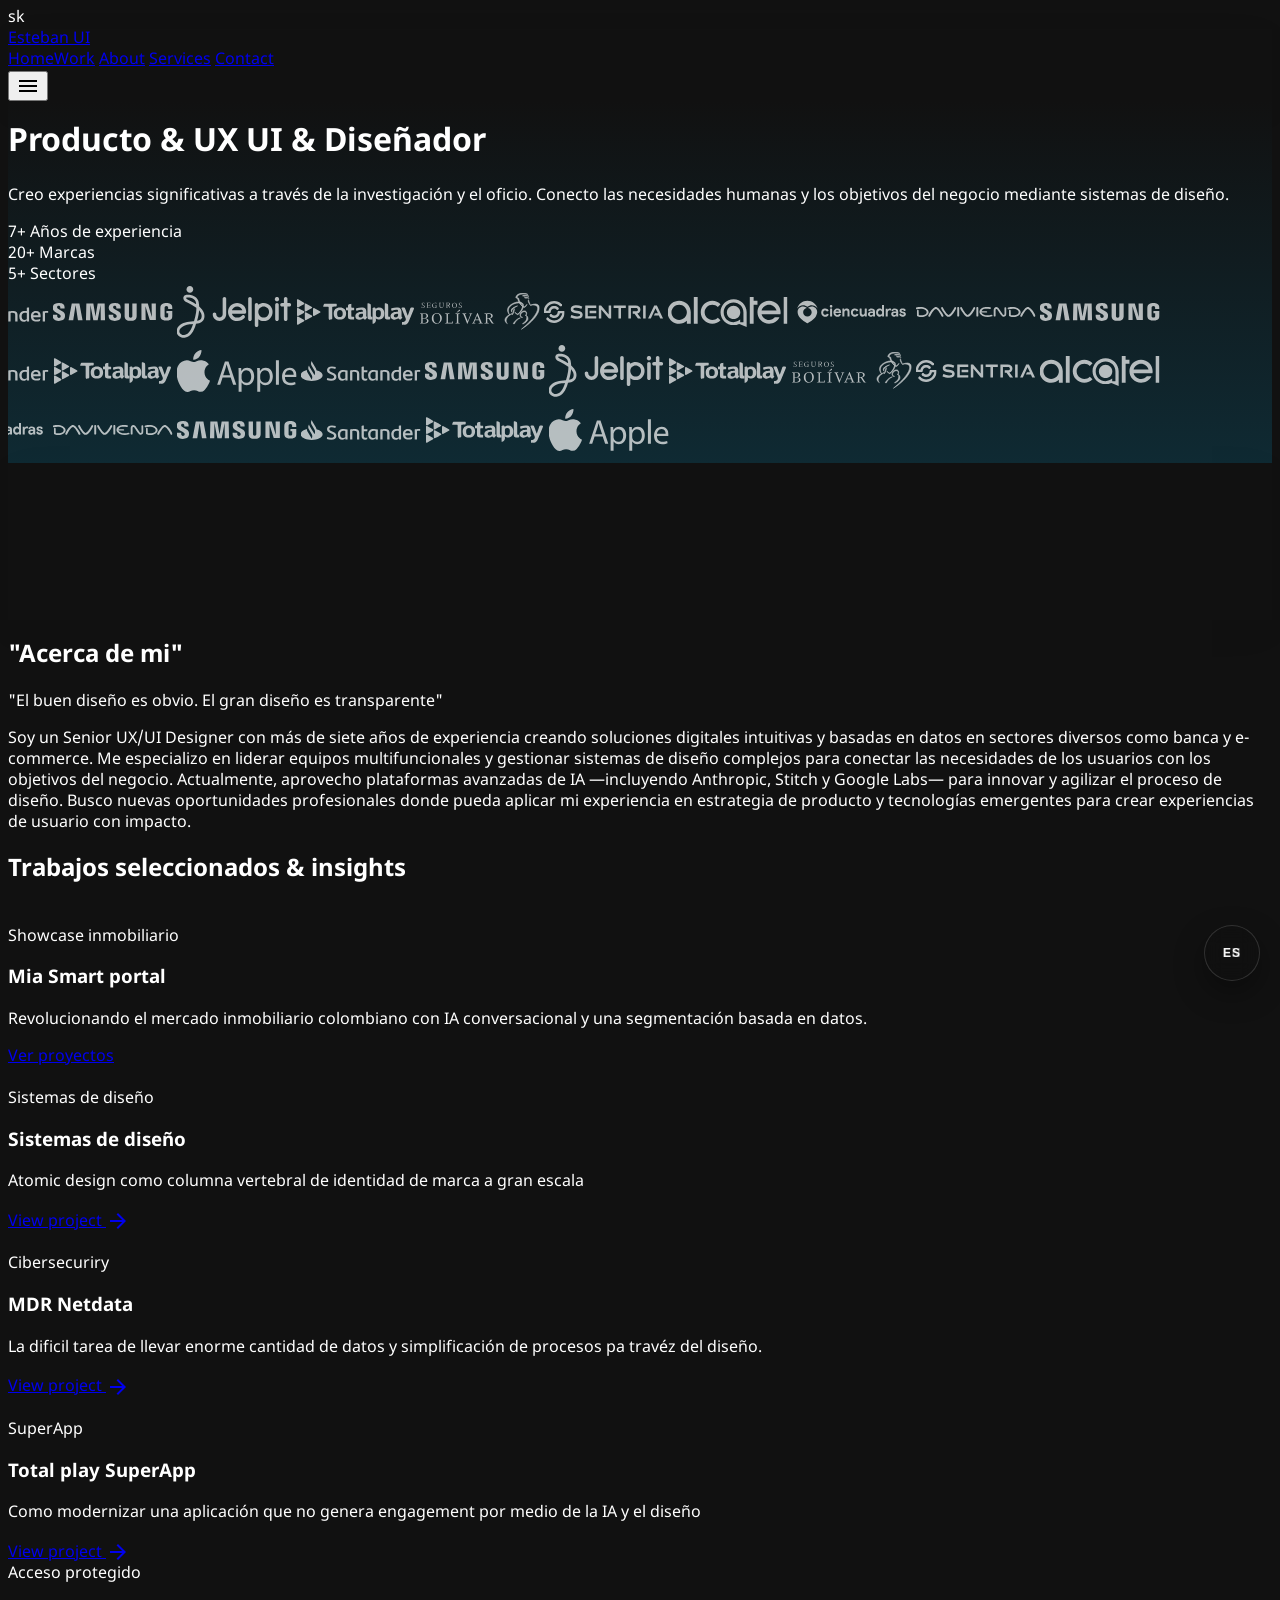
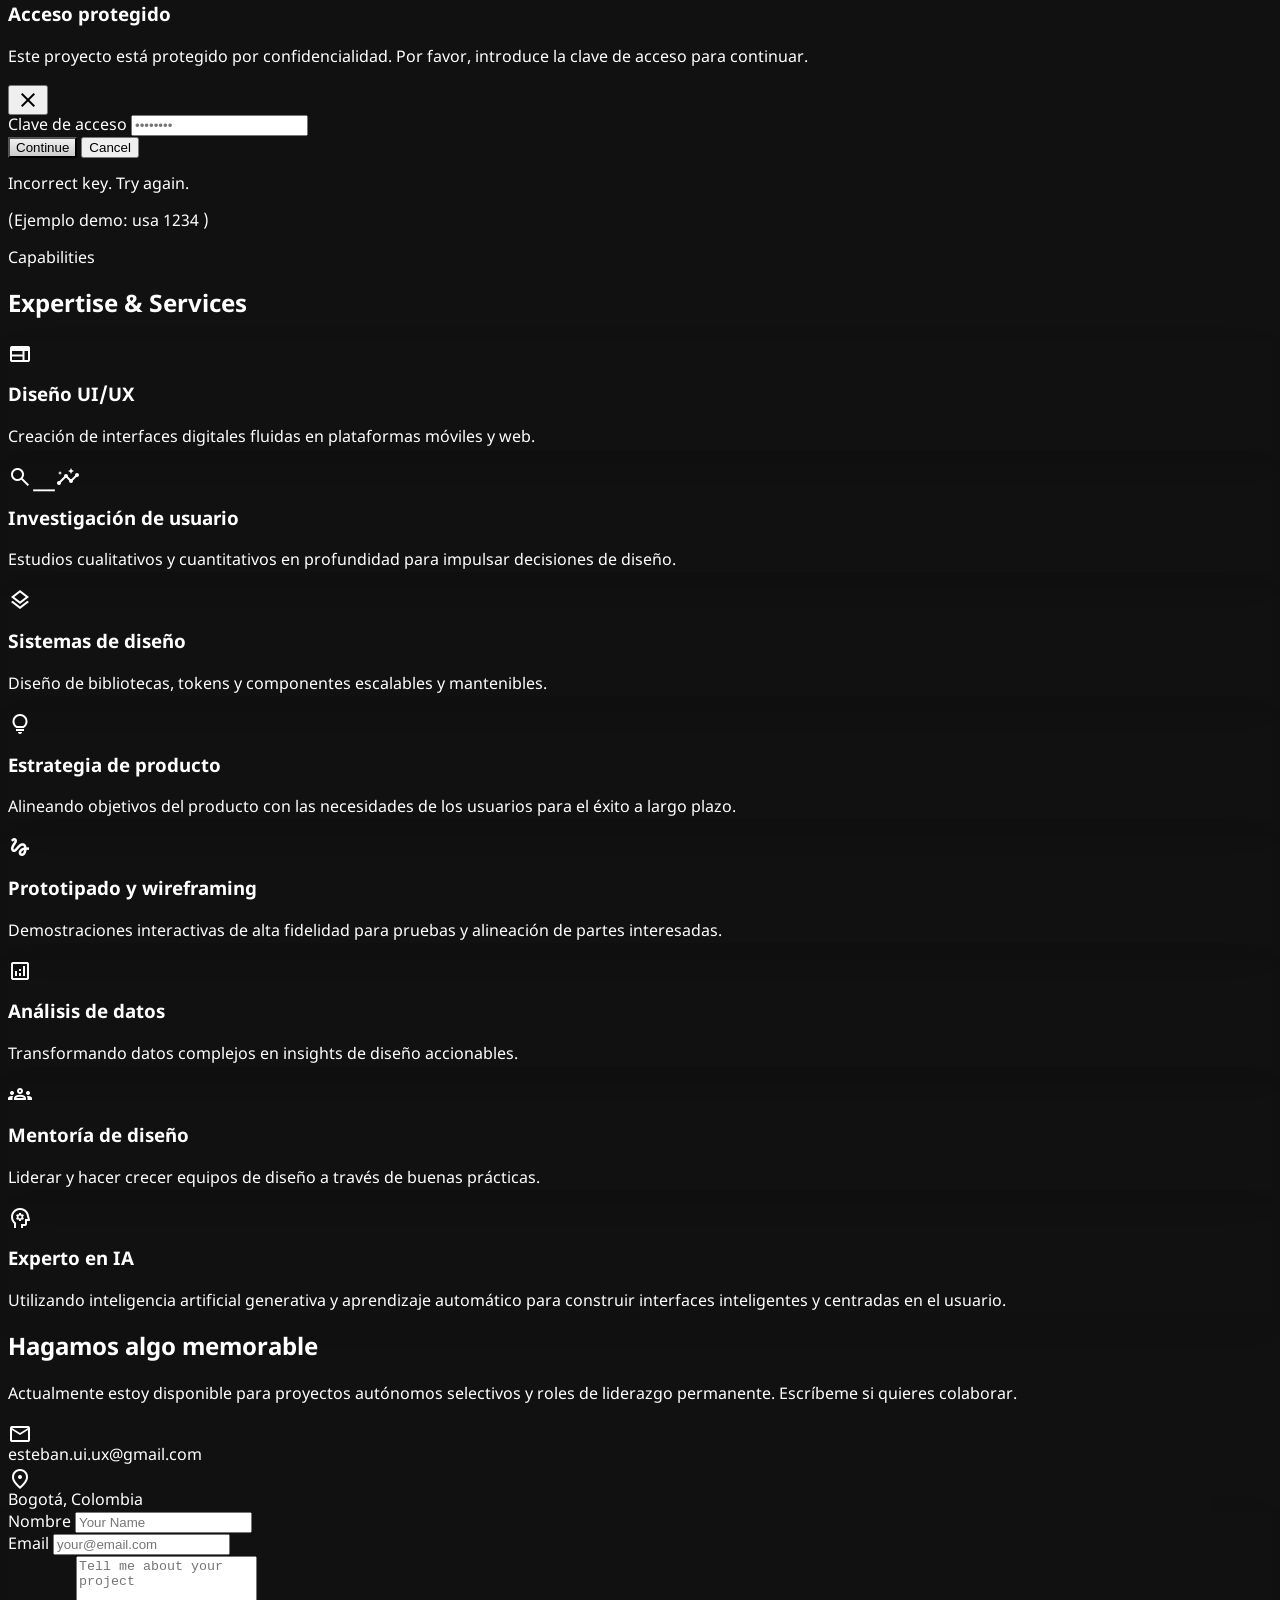
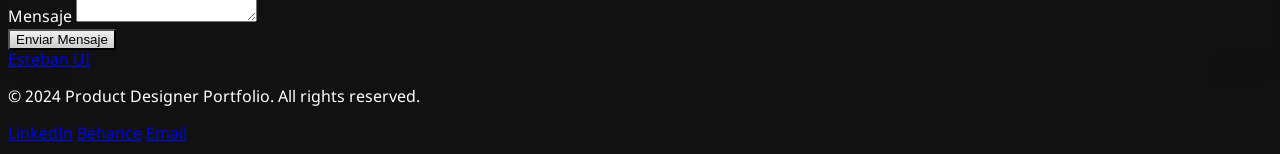
==== commit 5840d235: "Botón flotante idioma" ====
--- a/index.html
+++ b/index.html
@@ -487,13 +487,25 @@
     <link rel="alternate" hreflang="es" href="https://es.estebanui.com">
 
     <script type="text/javascript" src="https://cdn.weglot.com/weglot.min.js"></script>
+
     <script>
       Weglot.initialize({
-        api_key: 'wg_9459cf9da883dd31fde1a9197898bc405'
+        api_key: 'wg_9459cf9da883dd31fde1a9197898bc405',
+        // Ocultamos la UI por defecto de Weglot; la burbuja la controlamos nosotros.
+        hideSwitcher: true,
       });
     </script>
 
+    <!-- Weglot bubble launcher (clic => cambia ES/EN) -->
+    <button id="weglot-bubble" type="button" aria-label="Cambiar idioma" title="Cambiar idioma">
+      <span class="weglot-flag weglot-flag--es" aria-hidden="true">ES</span>
+      <span class="weglot-flag weglot-flag--en" aria-hidden="true">EN</span>
+    </button>
+
+
+
     <script src="script.js" defer></script>
+
 
     <!-- Vanta HALO background (attach after DOM exists) -->
 
--- a/styles.css
+++ b/styles.css
@@ -288,4 +288,53 @@
 }
 
 
-
+/* ===== Weglot bubble launcher ===== */
+#weglot-bubble{
+  position: fixed;
+  right: 20px;
+  bottom: 20px;
+  width: 56px;
+  height: 56px;
+  border-radius: 9999px;
+  display: inline-flex;
+  align-items: center;
+  justify-content: center;
+  z-index: 99999;
+  border: 1px solid rgba(255,255,255,0.14);
+  background: rgba(17,17,17,0.7);
+  backdrop-filter: blur(10px);
+  -webkit-backdrop-filter: blur(10px);
+  box-shadow: 0 12px 30px rgba(0,0,0,0.35);
+  cursor: pointer;
+  transition: transform 0.2s ease, box-shadow 0.2s ease, border-color 0.2s ease;
+}
+#weglot-bubble .material-symbols-outlined{
+  color: #79a6ff;
+  font-size: 22px;
+}
+
+/* Banderas/etiquetas ES/EN */
+.weglot-flag{
+  font-size: 12px;
+  letter-spacing: 0.08em;
+  font-weight: 700;
+  color: rgba(255,255,255,0.95);
+  position: absolute;
+  transform: translateY(0);
+  transition: opacity 0.2s ease;
+}
+.weglot-flag--es{ opacity: 1; }
+.weglot-flag--en{ opacity: 0.35; }
+
+#weglot-bubble.is-lang-en .weglot-flag--es{ opacity: 0.35; }
+#weglot-bubble.is-lang-en .weglot-flag--en{ opacity: 1; }
+
+#weglot-bubble:hover{
+  transform: translateY(-2px);
+  box-shadow: 0 18px 45px rgba(0,0,0,0.45);
+  border-color: rgba(121,166,255,0.35);
+}
+#weglot-bubble:active{
+  transform: translateY(0px) scale(0.98);
+}
+
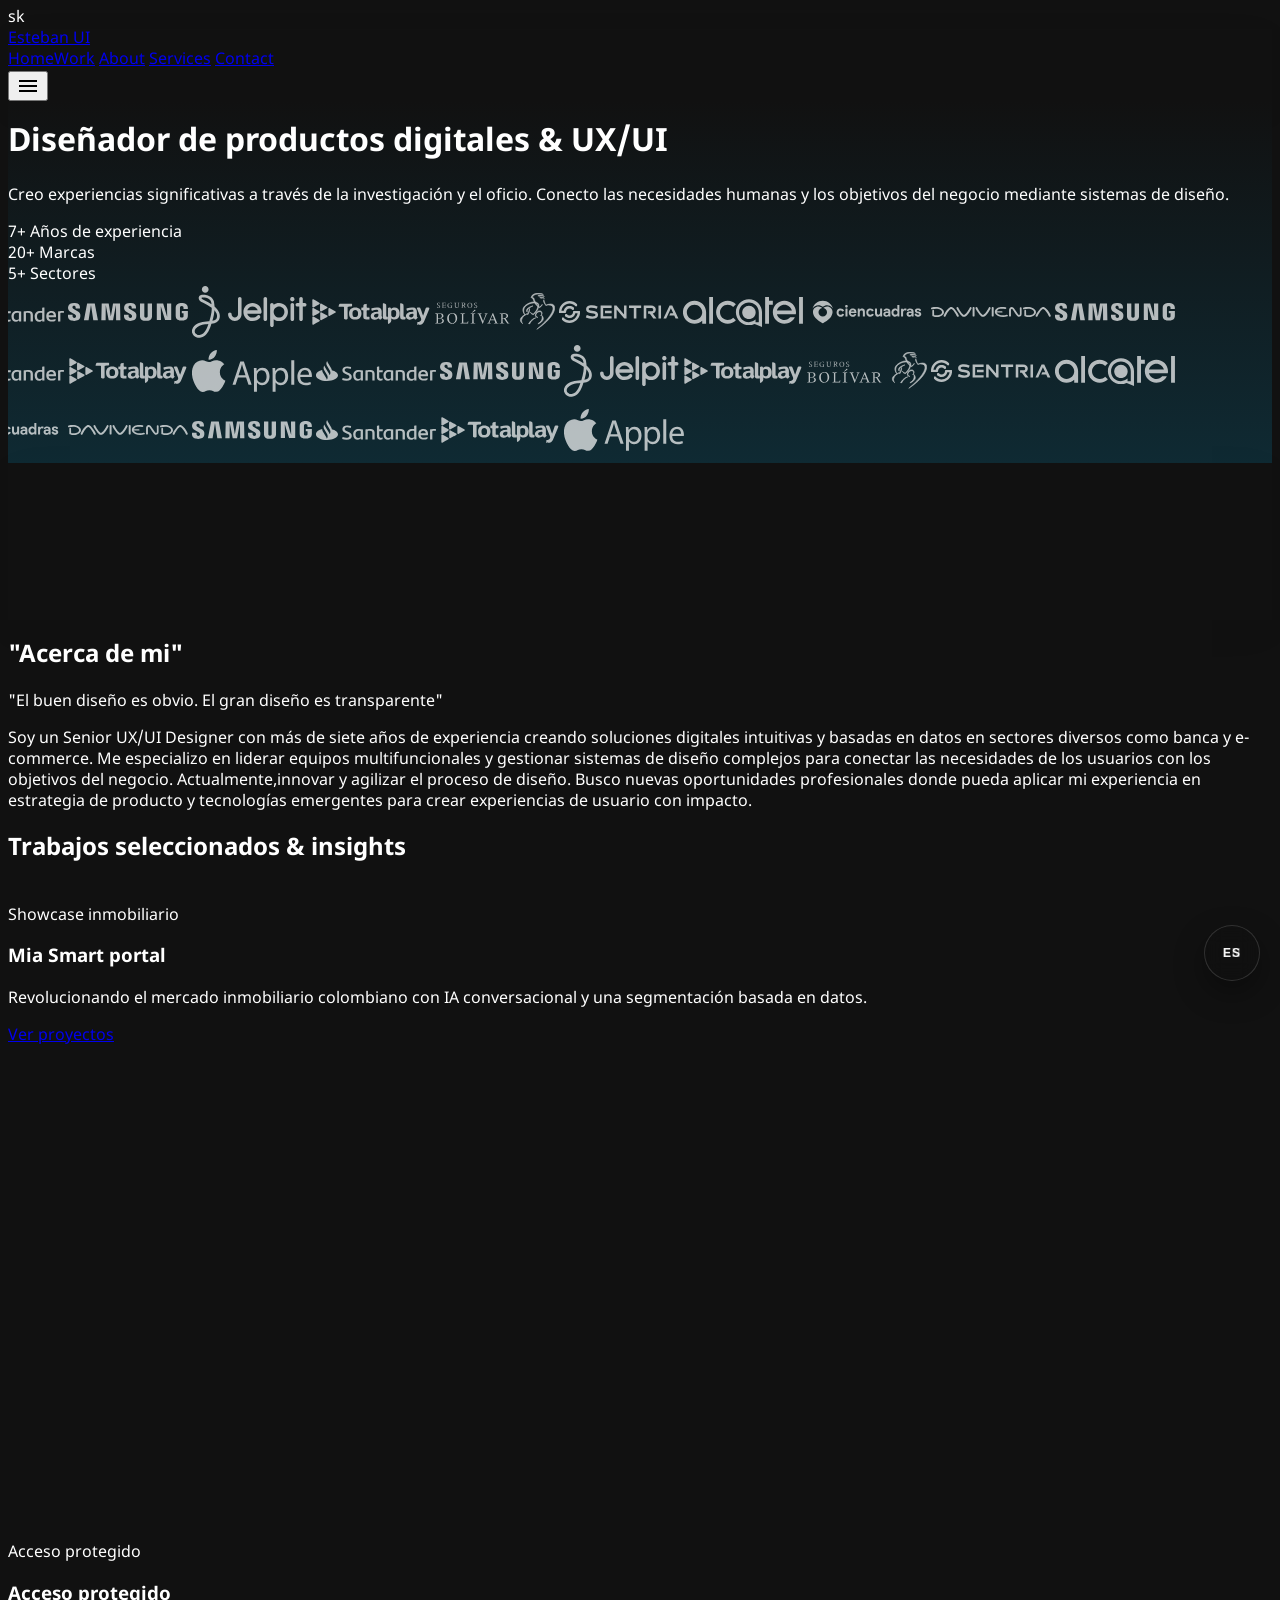
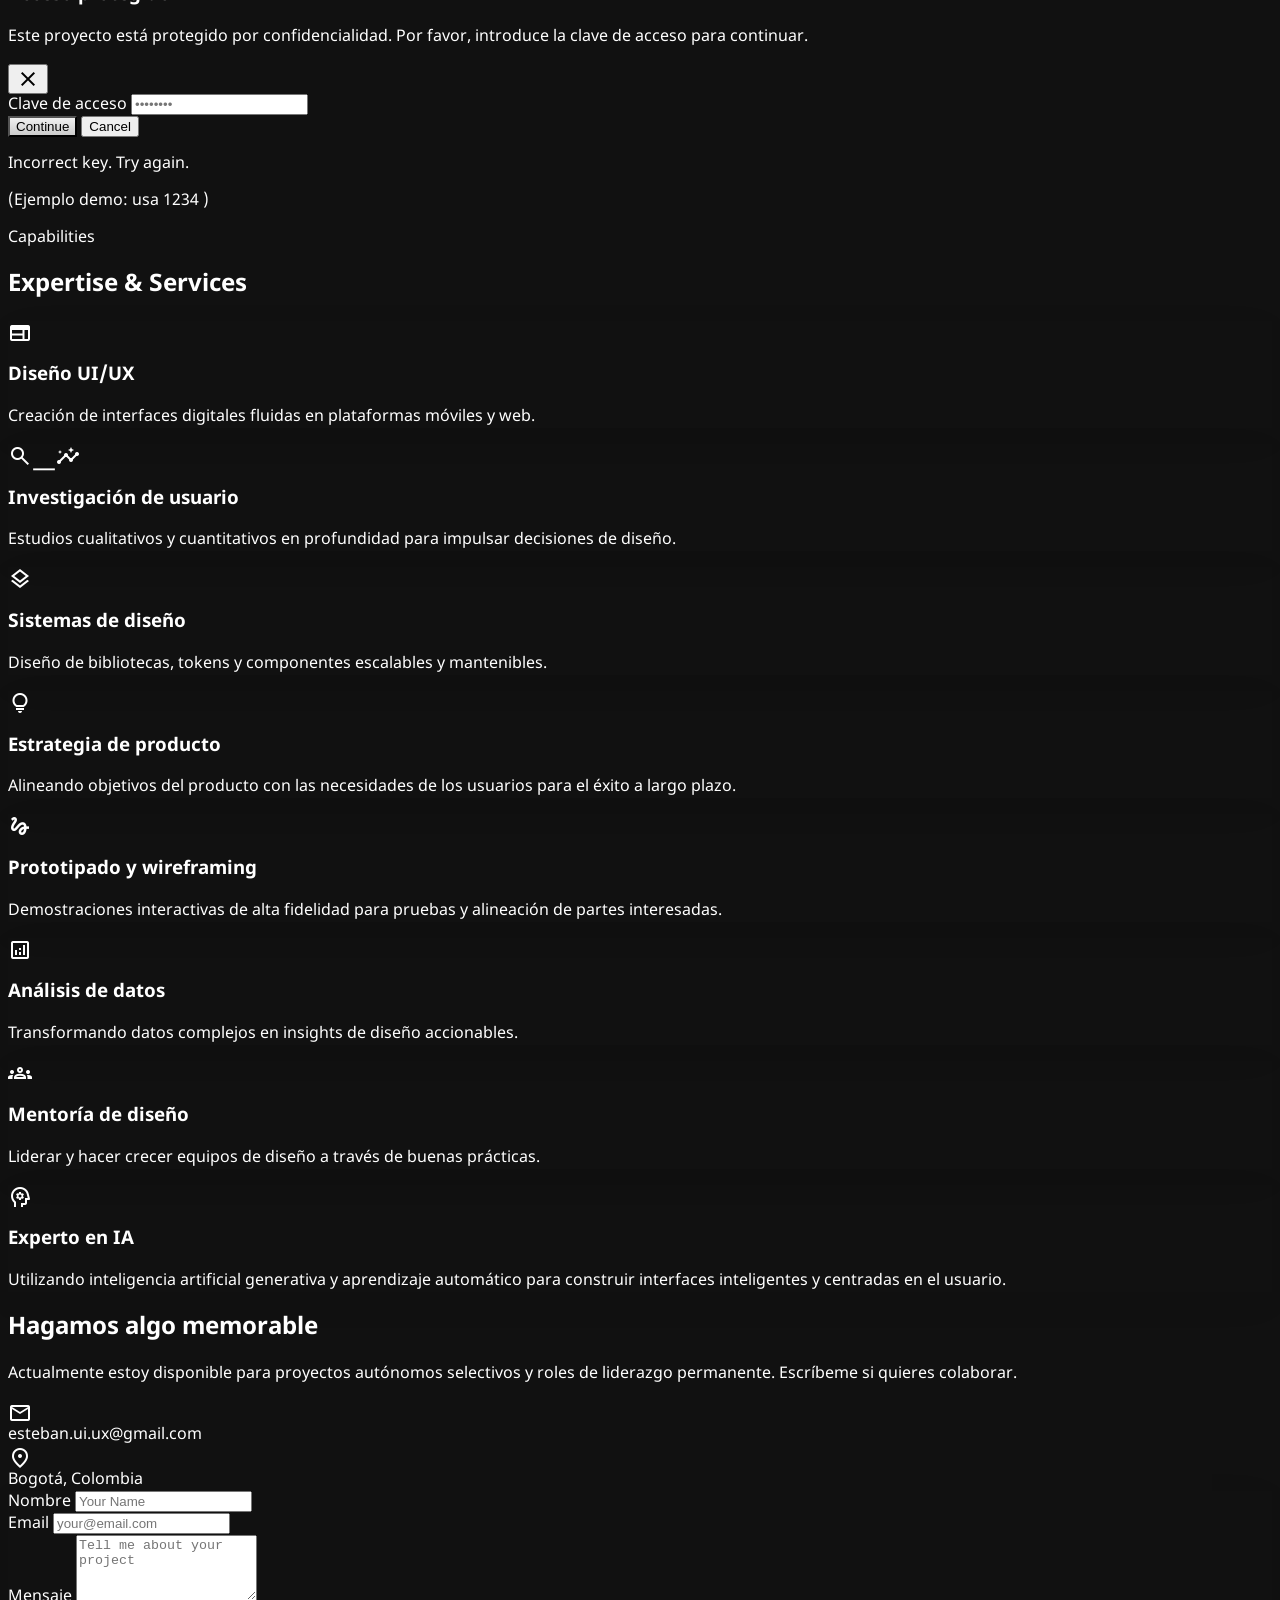
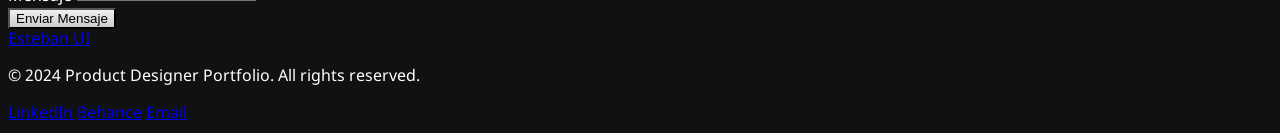
==== commit bd63aefc: "Ajustes y cambios de font size" ====
--- a/index.html
+++ b/index.html
@@ -143,7 +143,7 @@
 <header id="heroSection" class="animated-gradient relative overflow-hidden h-screen flex flex-col justify-center items-center md:items-start md:text-left text-center md:px-[10%] px-0 pt-24 sm:pt-28">
 <div class="max-w-3xl space-y-6 sm:space-y-8 mx-auto md:mx-0 md:pl-0 md:text-left">
 	<h1 class="font-display-lg text-headline-lg-mobile sm:text-[44px] md:text-display-lg text-white leading-tight sm:leading-snug" data-i18n="heroTitle">
-Producto & UX UI &amp; Diseñador
+Diseñador de productos digitales &amp; UX/UI
 	            </h1>
 <p class="font-body-lg text-body-lg text-white/85 max-w-xl mx-auto md:mx-0" data-i18n="heroText">
 Creo experiencias significativas a través de la investigación y el oficio. Conecto las necesidades humanas y los objetivos del negocio mediante sistemas de diseño.
@@ -216,7 +216,7 @@
 <h2 class="font-headline-lg text-headline-lg text-on-surface" data-i18n="About me">"Acerca de mi"</h2>
 <div class="font-headline-md text-headline-md leading-relaxed text-secondary italic opacity-80" data-i18n="philosophyQuote">"El buen diseño es obvio. El gran diseño es transparente"</div>
 <div class="font-body-lg text-lg leading-loose text-on-surface-variant space-y-6">
-<p class="" data-i18n="aboutBio"> Soy un Senior UX/UI Designer con más de siete años de experiencia creando soluciones digitales intuitivas y basadas en datos en sectores diversos como banca y e-commerce. Me especializo en liderar equipos multifuncionales y gestionar sistemas de diseño complejos para conectar las necesidades de los usuarios con los objetivos del negocio. Actualmente, aprovecho plataformas avanzadas de IA —incluyendo Anthropic, Stitch y Google Labs— para innovar y agilizar el proceso de diseño. Busco nuevas oportunidades profesionales donde pueda aplicar mi experiencia en estrategia de producto y tecnologías emergentes para crear experiencias de usuario con impacto.
+<p class="" data-i18n="aboutBio"> Soy un Senior UX/UI Designer con más de siete años de experiencia creando soluciones digitales intuitivas y basadas en datos en sectores diversos como banca y e-commerce. Me especializo en liderar equipos multifuncionales y gestionar sistemas de diseño complejos para conectar las necesidades de los usuarios con los objetivos del negocio. Actualmente,innovar y agilizar el proceso de diseño. Busco nuevas oportunidades profesionales donde pueda aplicar mi experiencia en estrategia de producto y tecnologías emergentes para crear experiencias de usuario con impacto.
 </p>
 </div>
 </div>
--- a/styles.css
+++ b/styles.css
@@ -211,15 +211,49 @@
 
 
 @media (max-width: 768px) {
+  /* Ajustes mobile: reducir 2pts (≈0.13rem) para H1/H2/P que se ven grandes */
   .font-display-lg {
-    font-size: 2.5rem;
+    font-size: 2.37rem;
     line-height: 1.15;
   }
+
+  /* Tipografías en mobile que corresponden a H1/H2 y párrafos (clases Tailwind) */
+  .font-headline-lg {
+    font-size: 2.9rem;
+    line-height: 1.15;
+  }
+
+  .font-headline-md {
+    font-size: 1.9rem;
+    line-height: 1.15;
+  }
+
+  /* Párrafos: fijar a 14px en mobile (solicitud) */
+  .font-body-lg {
+    font-size: 16px;
+    line-height: 1.6;
+  }
+
+  .font-body-md {
+    font-size: 16px;
+    line-height: 1.6;
+  }
+
+
+
 
   /* Centrado visual de métricas en mobile */
   #heroSection {
     text-align: center;
   }
+
+  /* El H1/H2 del header no debe ocupar el 100% del ancho en mobile */
+  #heroSection .max-w-3xl {
+    max-width: 90%;
+    margin-left: auto;
+    margin-right: auto;
+  }
+
 
   .hero-stats {
     gap: 14px;
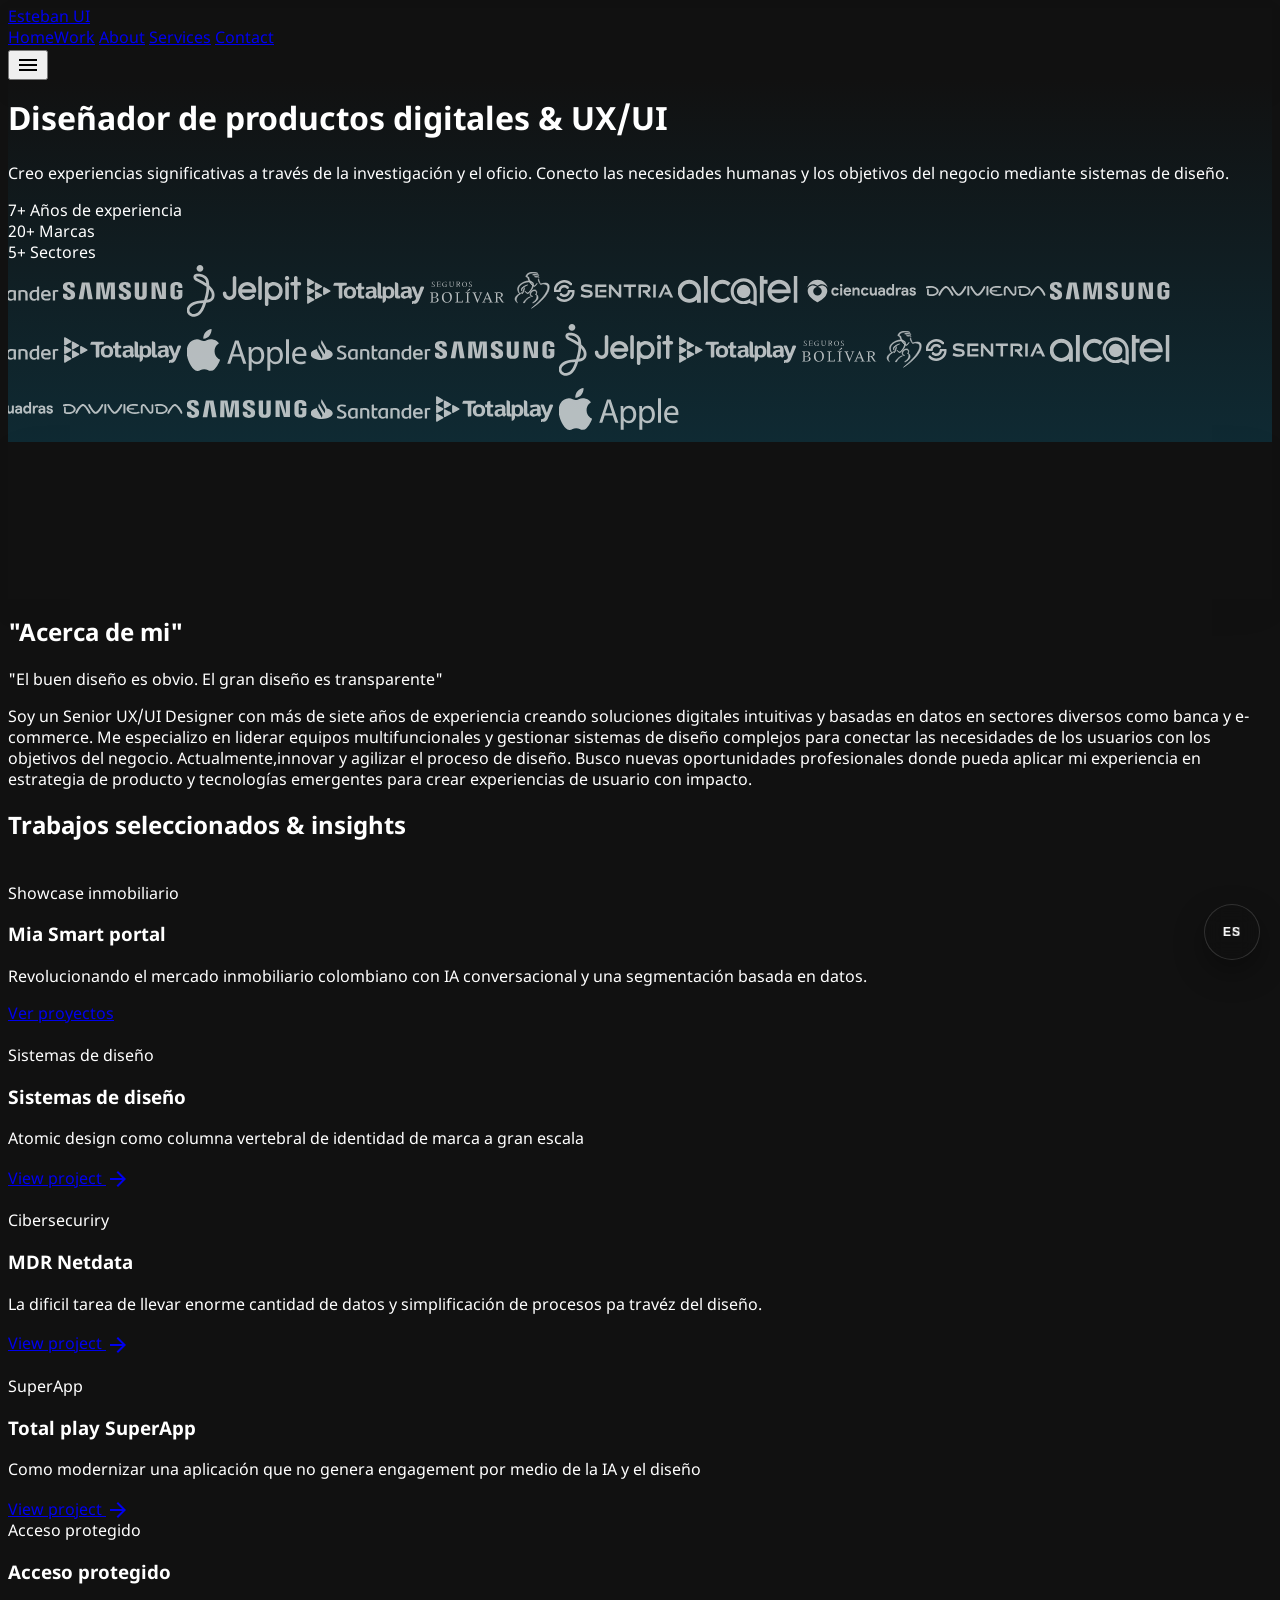
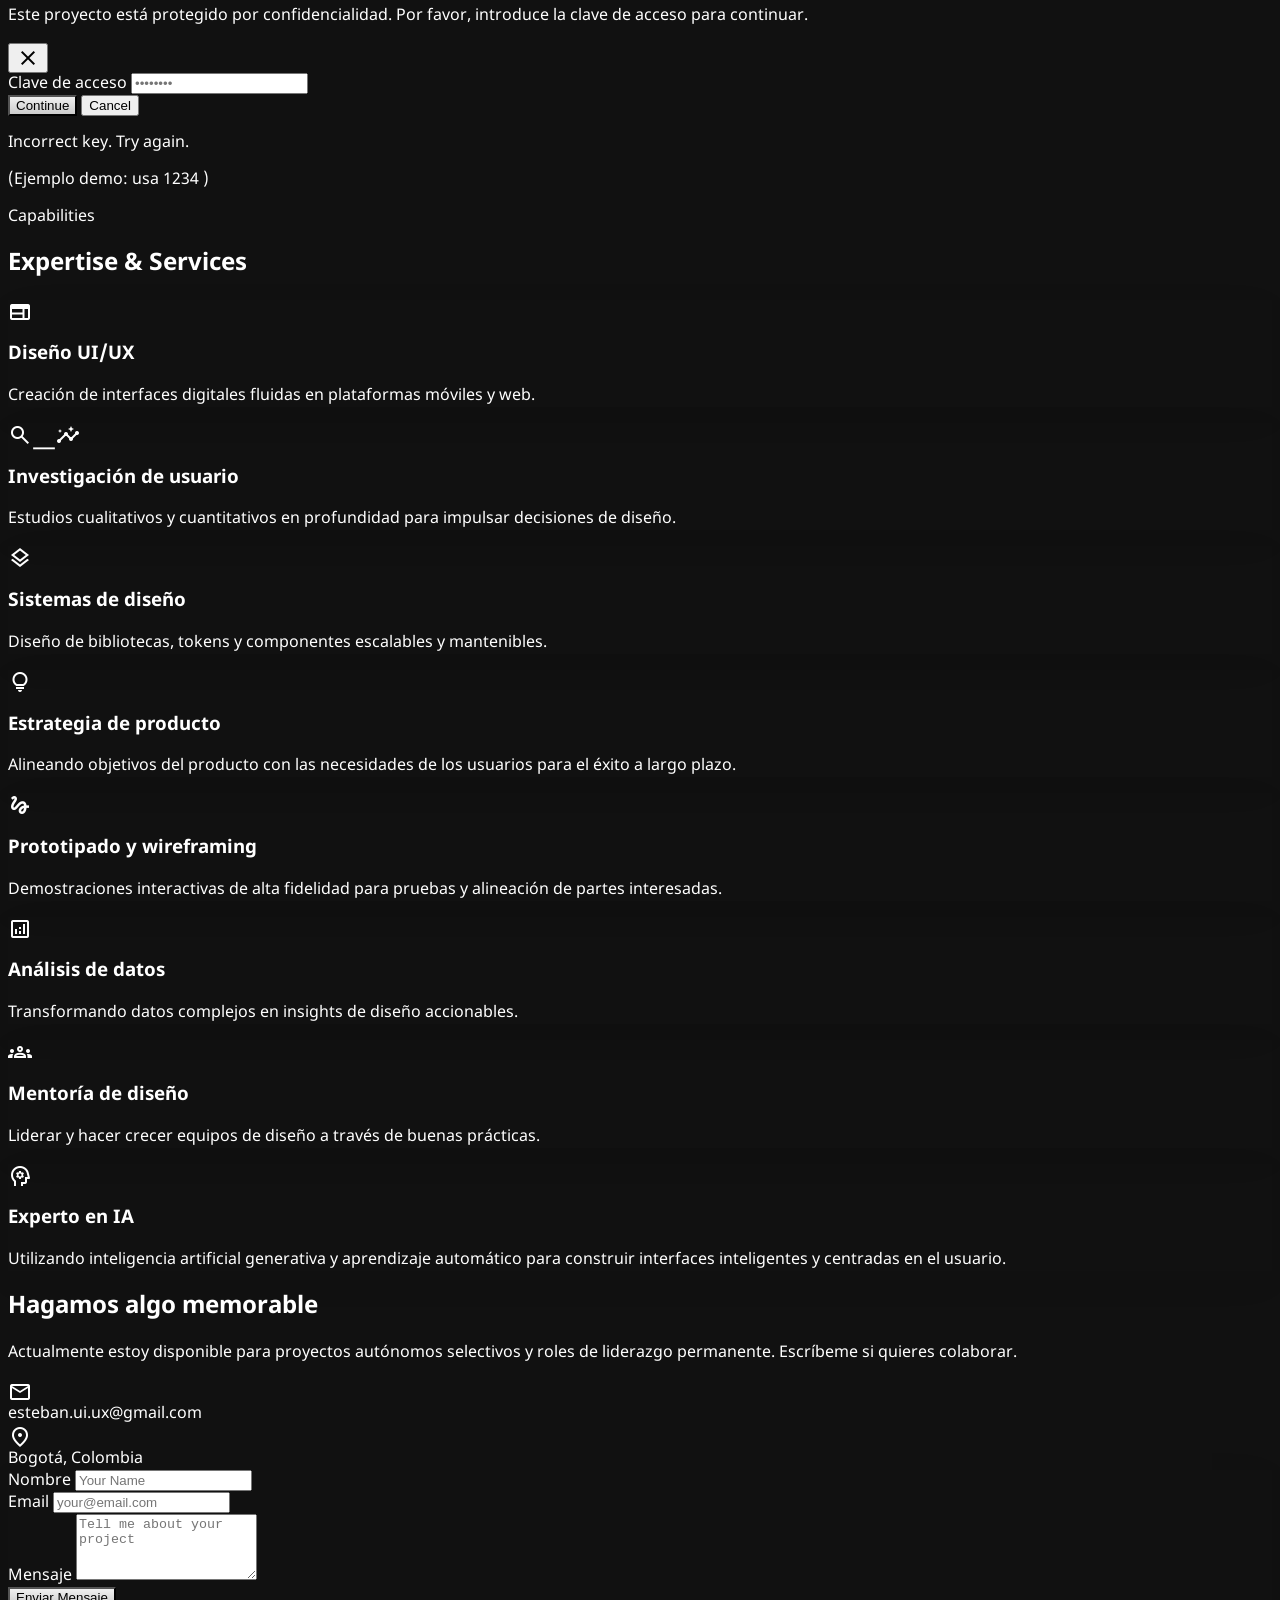
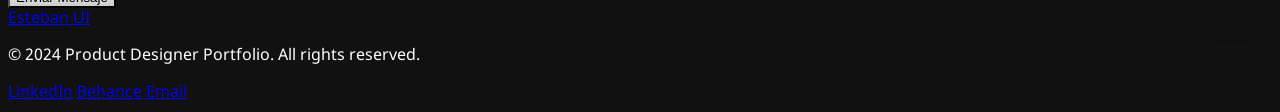
==== commit e41e5147: "elimina sk" ====
--- a/index.html
+++ b/index.html
@@ -1,5 +1,5 @@
 <!DOCTYPE html>
-sk<meta charset="utf-8">
+<meta charset="utf-8">
 <meta content="width=device-width, initial-scale=1.0" name="viewport">
 <title>EstebanUI</title>
 <link rel="icon" href="./Assets/favicon.png" type="image/png" sizes="32x32">
